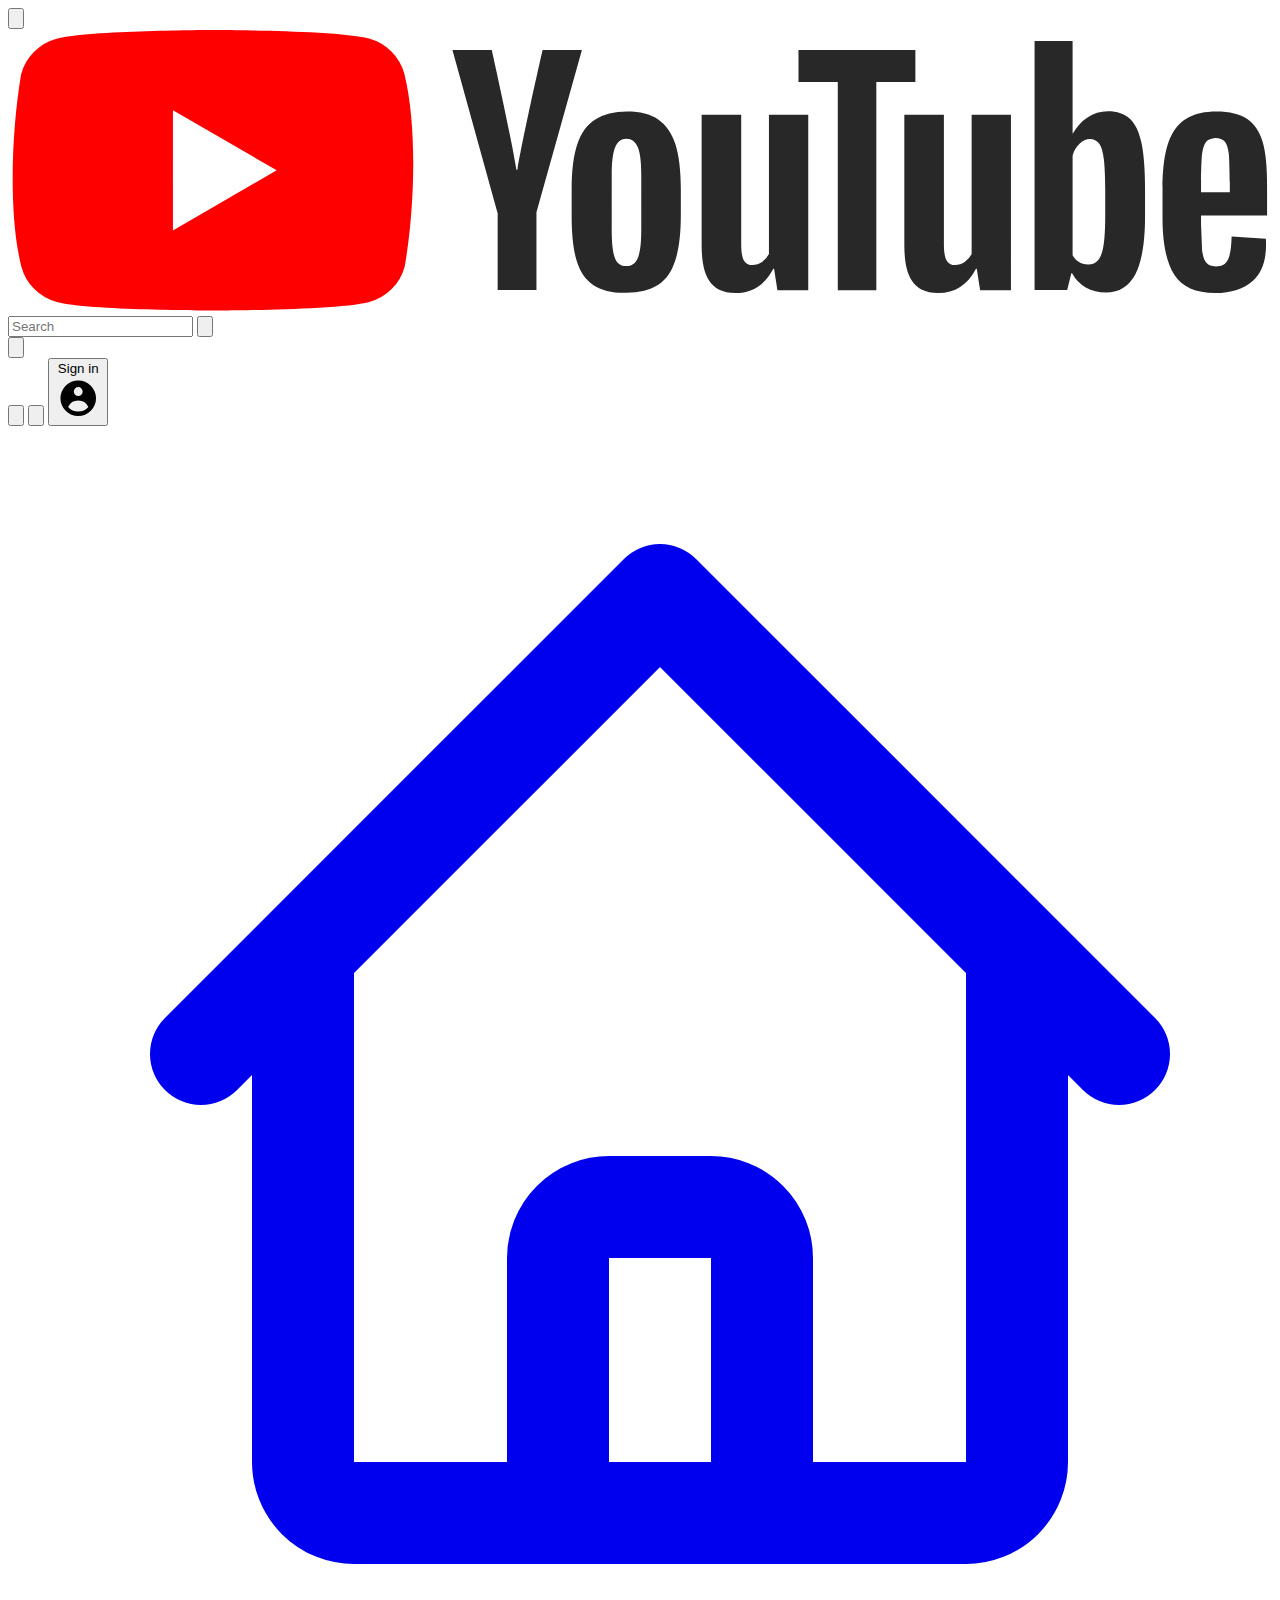
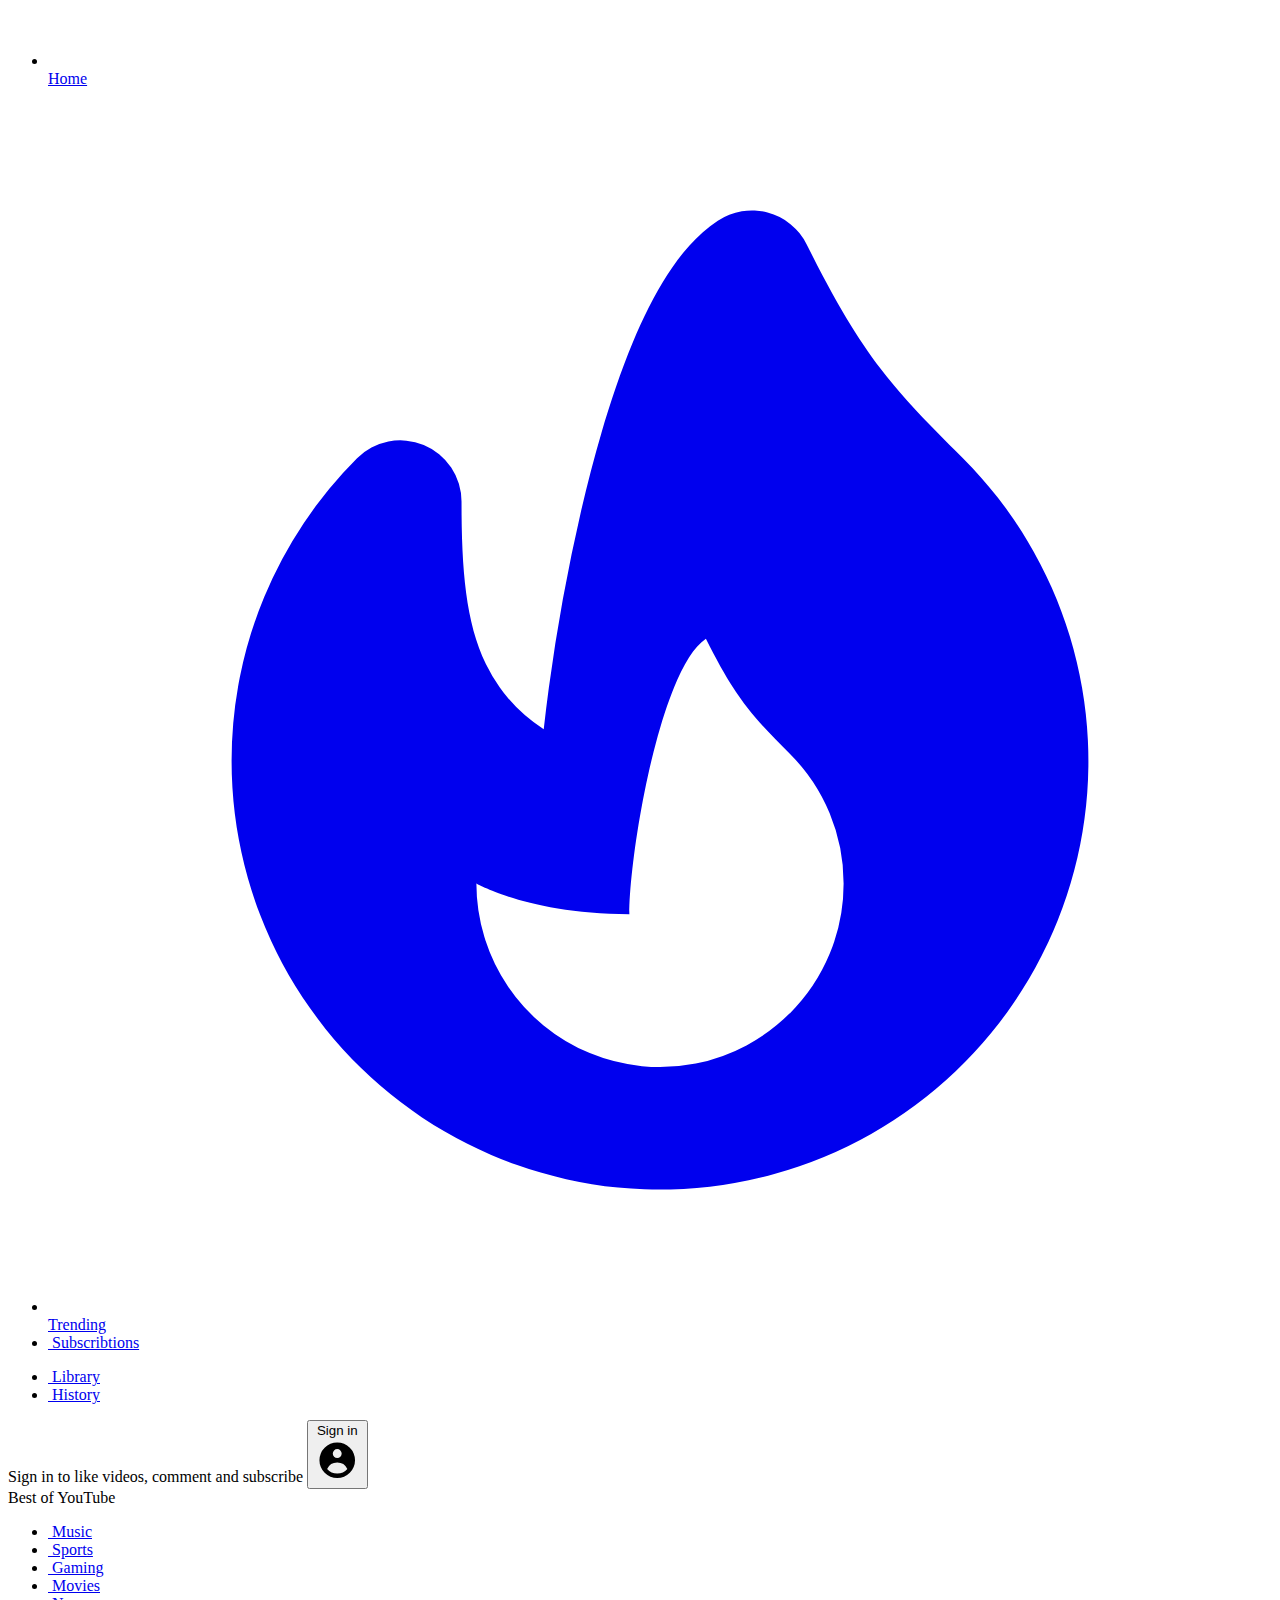
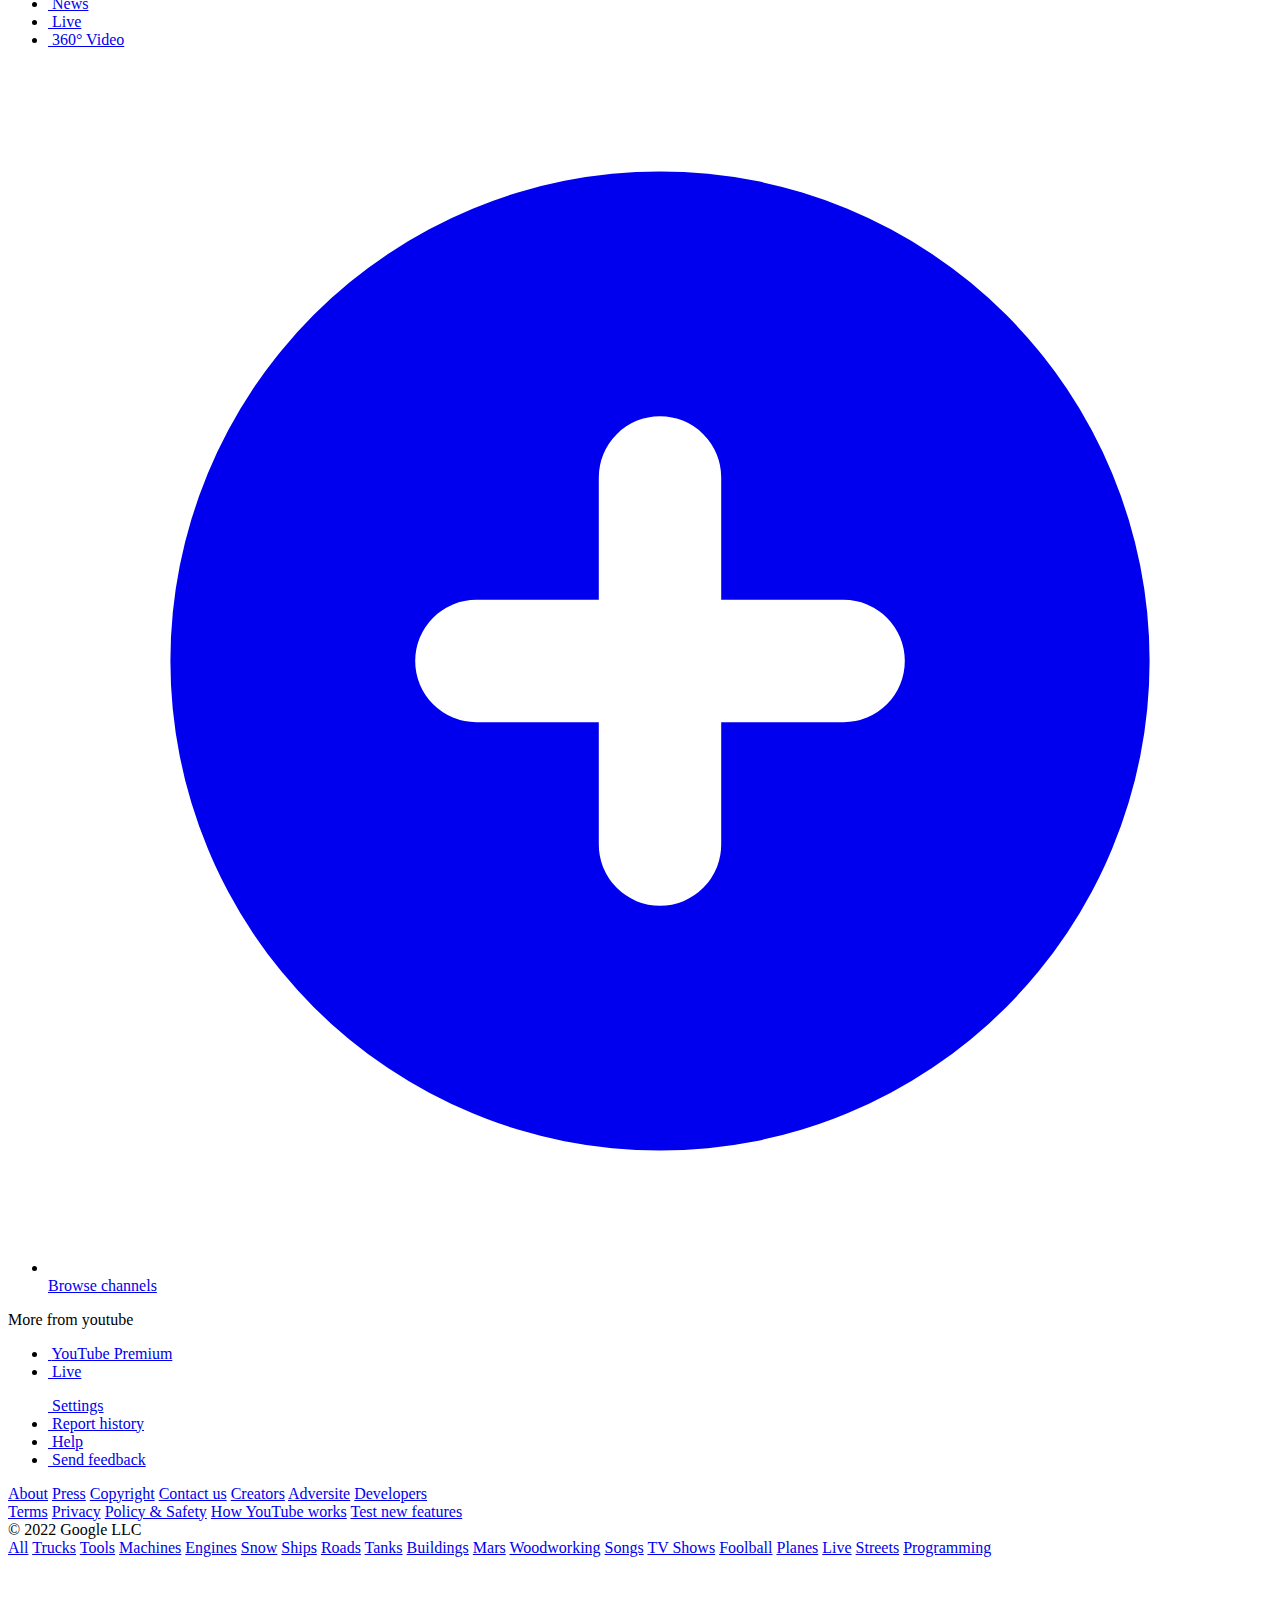
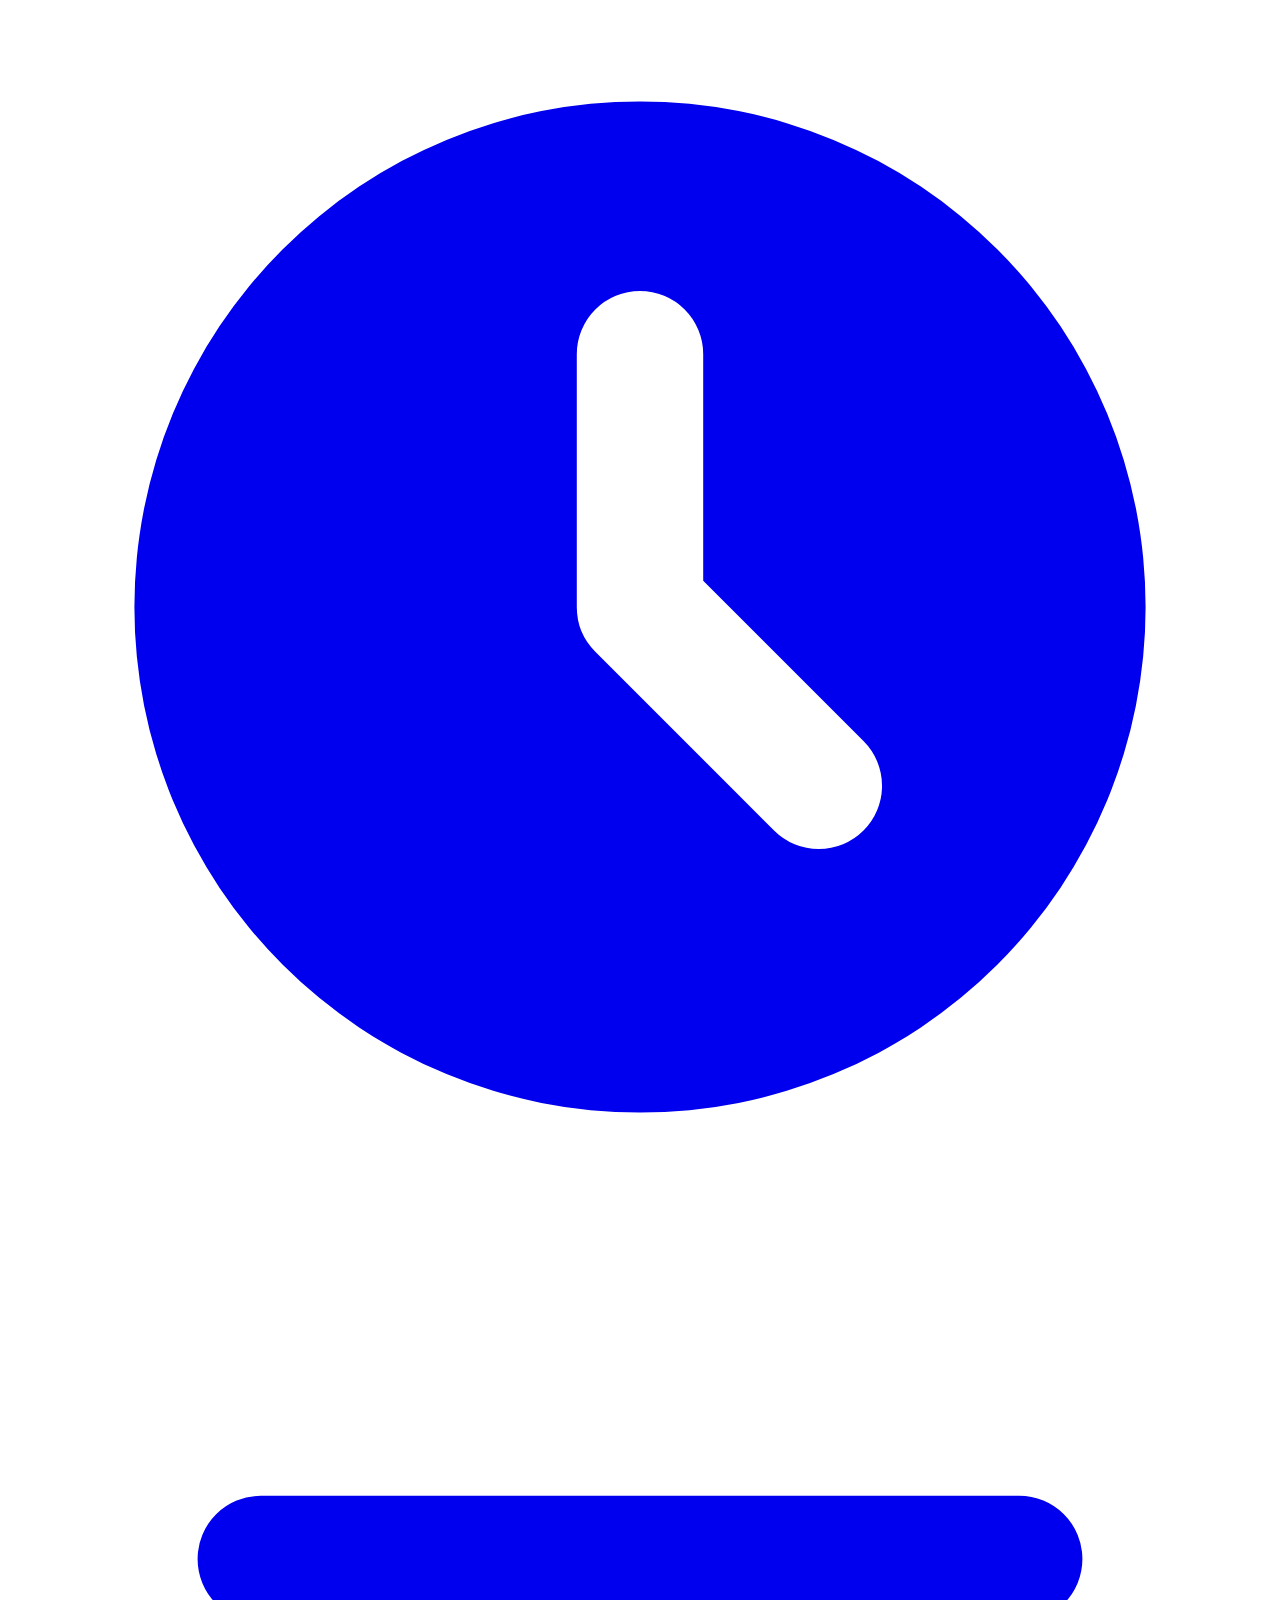
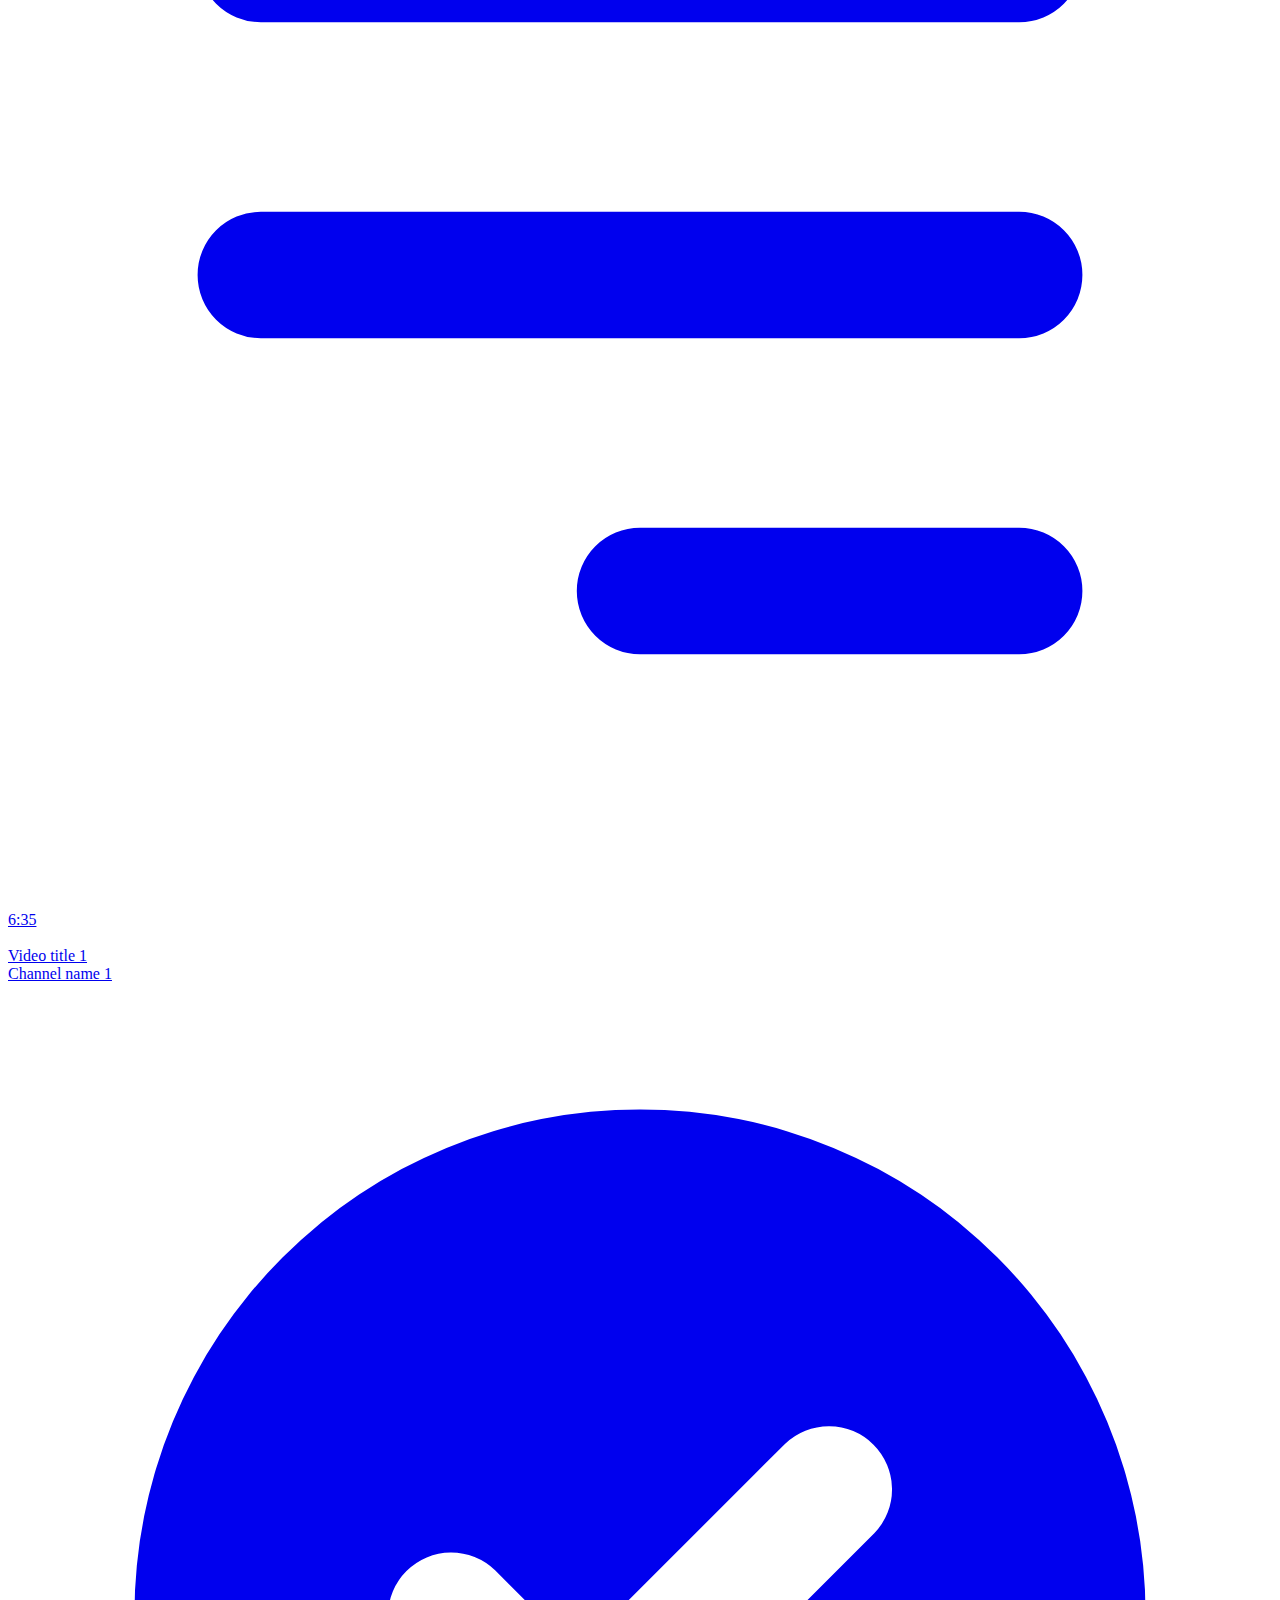
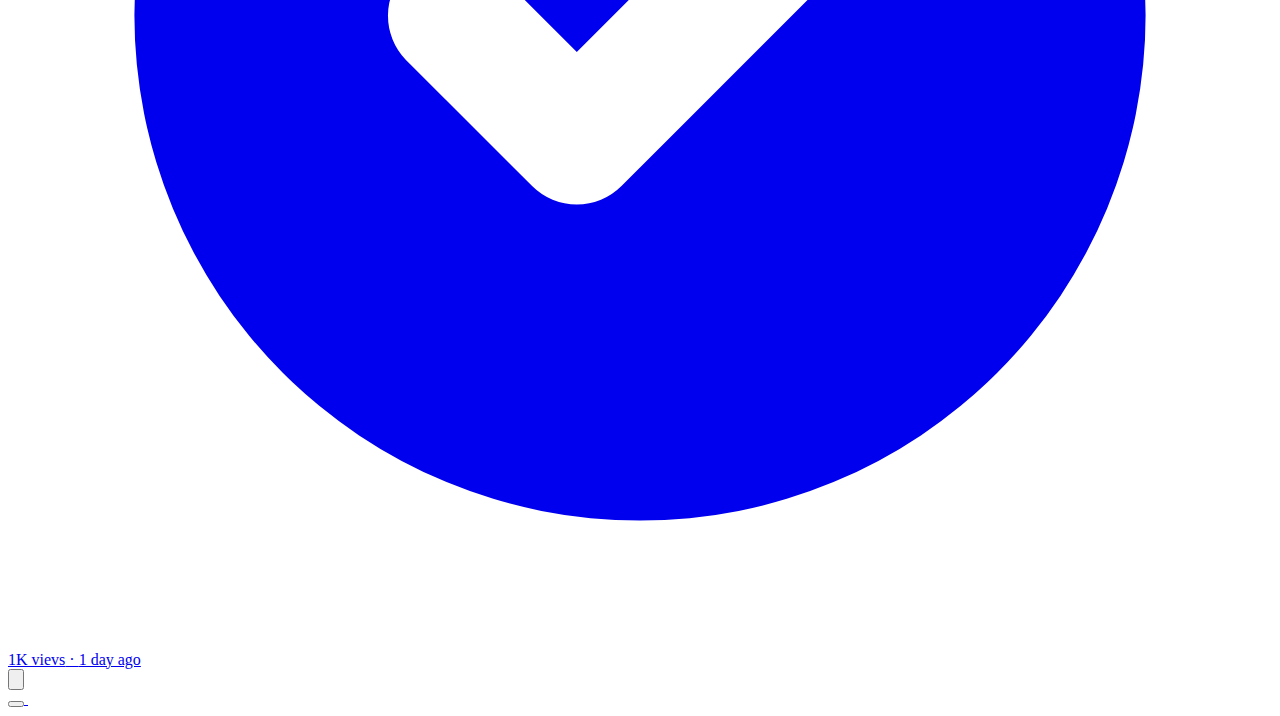
==== index.html @ 24e3a083 "Update index.html" ====
<!DOCTYPE html>
<html lang="en">

<head>
    <meta charset="UTF-8">
    <meta http-equiv="X-UA-Compatible" content="IE=edge">
    <meta name="viewport" content="width=device-width, initial-scale=1.0">
    <title>YouTube clone by AL</title>
    <link rel="shortcut icon" href="https://www.youtube.com/s/desktop/01f7cad5/img/favicon.ico" type="image/x-icon">
    <script src="https://cdn.tailwindcss.com"></script>  
</head>

<body class=" bg-gray-50 text-gray-600">
    <header class="flex fixed z-30 w-full bg-white">
        <!-- header left part -->
        <div class="flex items-center  w-1/4 pl-4">
            <button class="pl-2 pr-6">
                <svg xmlns="http://www.w3.org/2000/svg" class="h-6 w-6" fill="none" viewBox="0 0 24 24"
                    stroke="currentColor" stroke-width="2">
                    <path stroke-linecap="round" stroke-linejoin="round" d="M4 6h16M4 12h16M4 18h16" />
                </svg>
            </button>
            <a href="">

                <svg class="w-20" xmlns="http://www.w3.org/2000/svg" xmlns:xlink="http://www.w3.org/1999/xlink"
                    viewBox="0 0 492 110" xmlns:v="https://vecta.io/nano">
                    <path
                        d="M154.3 17.5a19.6 19.6 0 0 0-13.8-13.8C128.4.4 79.7.4 79.7.4S31 .5 18.9 3.8A19.6 19.6 0 0 0 5.1 17.6C1.44 39.1.02 71.86 5.2 92.5A19.6 19.6 0 0 0 19 106.3c12.1 3.3 60.8 3.3 60.8 3.3s48.7 0 60.8-3.3a19.6 19.6 0 0 0 13.8-13.8c3.86-21.53 5.05-54.27-.1-75z"
                        fill="red" />
                    <path fill="#fff" d="M64.2 78.4L104.6 55 64.2 31.6z" />
                    <g fill="#282828">
                        <path
                            d="M227.9 99.7c-3.1-2.1-5.3-5.3-6.6-9.7s-1.9-10.2-1.9-17.5v-9.9c0-7.3.7-13.3 2.2-17.7 1.5-4.5 3.8-7.7 7-9.7s7.3-3.1 12.4-3.1c5 0 9.1 1 12.1 3.1s5.3 5.3 6.7 9.7 2.1 10.3 2.1 17.6v9.9c0 7.3-.7 13.1-2.1 17.5s-3.6 7.6-6.7 9.7c-3.1 2-7.3 3.1-12.5 3.1-5.4.1-9.6-1-12.7-3zM245.2 89c.9-2.2 1.3-5.9 1.3-10.9V56.8c0-4.9-.4-8.5-1.3-10.7-.9-2.3-2.4-3.4-4.5-3.4s-3.5 1.1-4.4 3.4-1.3 5.8-1.3 10.7v21.3c0 5 .4 8.7 1.2 10.9s2.3 3.3 4.5 3.3c2.1 0 3.6-1.1 4.5-3.3zm219.2-16.3v3.5l.4 9.9c.3 2.2.8 3.8 1.6 4.8s2.1 1.5 3.8 1.5c2.3 0 3.9-.9 4.7-2.7.9-1.8 1.3-4.8 1.4-8.9l13.3.8c.1.6.1 1.4.1 2.4 0 6.3-1.7 11-5.2 14.1s-8.3 4.7-14.6 4.7c-7.6 0-12.9-2.4-15.9-7.1s-4.6-12.1-4.6-22V61.6c.34-17 3.33-29.45 20.9-29.5 5.3 0 9.3 1 12.1 2.9s4.8 4.9 6 9 1.7 9.7 1.7 16.9v11.7h-25.7zm2-28.8c-.8 1-1.3 2.5-1.6 4.7s-.4 10-.4 10v4.9h11.2v-4.9c0 4.9-.1-7.7-.4-10s-.8-3.9-1.6-4.8-2-1.4-3.6-1.4c-1.7.1-2.9.6-3.6 1.5zM190.5 71.4L173 8.2h15.3s7.15 31.7 9.6 46.6h.4c2.78-15.82 9.8-46.6 9.8-46.6h15.3l-17.7 63.1v30.3h-15.1V71.4z" />
                        <path id="A"
                            d="M311.5 33.4v68.3h-12l-1.3-8.4h-.3c-3.3 6.3-8.2 9.5-14.7 9.5-11.77-.03-13.08-10-13.2-18.4v-51h15.4v50.1c0 3 .3 5.2 1 6.5 1.42 2.78 5.1 2.07 7.1.7a8 8 0 0 0 2.7-3.1V33.4z"
                            fill="#282828" />
                        <path
                            d="M353.3 20.6H338v81.1h-15V20.6h-15.3V8.2h45.5v12.4zm87.9 23.7c-.9-4.3-2.4-7.4-4.5-9.4-2.1-1.9-4.9-2.9-8.6-2.9a14.1 14.1 0 0 0-7.9 2.4c-2.5 1.6-4.3 3.7-5.7 6.3h-.1v-36h-14.8v96.9h12.7l1.6-6.5h.3a14 14 0 0 0 5.3 5.5c2.4 1.3 5 2 7.9 2 5.2 0 9-2.4 11.5-7.2 2.4-4.8 3.7-12.3 3.7-22.4V62.2c0-7.6-.5-13.6-1.4-17.9zm-14.1 27.9c0 5-.2 8.9-.6 11.7s-1.1 4.8-2.1 6-2.3 1.8-3.9 1.8c-3.1-.1-4.86-1.5-6.1-3.6V49.3c.5-1.9 1.4-3.4 2.7-4.6 2.2-2.47 5.96-2.5 7.7 0 .9 1.2 1.4 3.3 1.8 6.2.3 2.9.5 7 .5 12.4z" />
                    </g>
                    <use xlink:href="#A" x="78.9" />
                </svg>
            </a>
        </div>
        <!-- header middle part -->
        <div class="flex items-center  w-1/2">
            <div class="p-2.5 flex w-full h-full">
                <input type="text" placeholder="Search"
                    class=" w-full px-3 shadow-inner rounded-bl-sm rounded-tl-sm border border-gray-300  focus:border-blue-700 focus: outline-none">
                <button
                    class="flex items-center px-6 py-1 text-gray-600 bg-gray-100 border border-l-0 border-gray-300 rounded-tr-sm rounded-br-sm hover:bg-gray-200">
                    <svg xmlns="http://www.w3.org/2000/svg" class="h-5 w-5" fill="none" viewBox="0 0 24 24"
                        stroke="currentColor" stroke-width="2">
                        <path stroke-linecap="round" stroke-linejoin="round"
                            d="M21 21l-6-6m2-5a7 7 0 11-14 0 7 7 0 0114 0z" />
                    </svg>
                </button>
            </div>
            <button class="ml-4">
                <svg xmlns="http://www.w3.org/2000/svg" class="h-5 w-5" viewBox="0 0 20 20" fill="currentColor">
                    <path fill-rule="evenodd"
                        d="M7 4a3 3 0 016 0v4a3 3 0 11-6 0V4zm4 10.93A7.001 7.001 0 0017 8a1 1 0 10-2 0A5 5 0 015 8a1 1 0 00-2 0 7.001 7.001 0 006 6.93V17H6a1 1 0 100 2h8a1 1 0 100-2h-3v-2.07z"
                        clip-rule="evenodd" />
                </svg>
            </button>
        </div>
        <!-- header right part -->
        <div class="flex items-center justify-end  w-1/4 space-x-5 py-2 px-4">
            <button>
                <svg xmlns="http://www.w3.org/2000/svg" class="h-5 w-5" viewBox="0 0 20 20" fill="currentColor">
                    <path
                        d="M5 3a2 2 0 00-2 2v2a2 2 0 002 2h2a2 2 0 002-2V5a2 2 0 00-2-2H5zM5 11a2 2 0 00-2 2v2a2 2 0 002 2h2a2 2 0 002-2v-2a2 2 0 00-2-2H5zM11 5a2 2 0 012-2h2a2 2 0 012 2v2a2 2 0 01-2 2h-2a2 2 0 01-2-2V5zM11 13a2 2 0 012-2h2a2 2 0 012 2v2a2 2 0 01-2 2h-2a2 2 0 01-2-2v-2z" />
                </svg>
            </button>
            <button>
                <svg xmlns="http://www.w3.org/2000/svg" class="h-5 w-5" viewBox="0 0 20 20" fill="currentColor">
                    <path
                        d="M10 6a2 2 0 110-4 2 2 0 010 4zM10 12a2 2 0 110-4 2 2 0 010 4zM10 18a2 2 0 110-4 2 2 0 010 4z" />
                </svg>
            </button>
            <button
                class="flex items-center px-2 py-1 text-sm text-blue-700 uppercase border border-blue-700 rounded-sm">
                Sign in
                <svg xmlns="http://www.w3.org/2000/svg" class="mr-2 h-7 w-7 " viewBox="0 0 20 20" fill="currentColor">
                    <path fill-rule="evenodd"
                        d="M18 10a8 8 0 11-16 0 8 8 0 0116 0zm-6-3a2 2 0 11-4 0 2 2 0 014 0zm-2 4a5 5 0 00-4.546 2.916A5.986 5.986 0 0010 16a5.986 5.986 0 004.546-2.084A5 5 0 0010 11z"
                        clip-rule="evenodd" />
                </svg>

            </button>
        </div>
    </header>
    <!-- side bar start -->
    <aside class="w-64 max-h-screen  overflow-auto  top-0 pt-12 bg-white z-20">
        <section class="py-2 border-b">
            <ul>
                <li>
                    <a href="#" class="flex items-center px-6 py-2 text-sm  font-medium text-gray-800 bg-gray-200 hover:bg-gray-300">
                        <svg xmlns="http://www.w3.org/2000/svg" class="h-6 w-6 mr-6 text-red-600" fill="none"
                            viewBox="0 0 24 24" stroke="currentColor" stroke-width="2">
                            <path stroke-linecap="round" stroke-linejoin="round"
                                d="M3 12l2-2m0 0l7-7 7 7M5 10v10a1 1 0 001 1h3m10-11l2 2m-2-2v10a1 1 0 01-1 1h-3m-6 0a1 1 0 001-1v-4a1 1 0 011-1h2a1 1 0 011 1v4a1 1 0 001 1m-6 0h6" />
                        </svg>
                        <span>Home</span>
                    </a>
                </li>
                <li>
                    <a href="#" class="flex items-center px-6 py-2 text-sm hover:bg-gray-100 ">
                        <svg xmlns="http://www.w3.org/2000/svg" class="h-5 w-5 mr-6" viewBox="0 0 20 20"
                            fill="currentColor">
                            <path fill-rule="evenodd"
                                d="M12.395 2.553a1 1 0 00-1.45-.385c-.345.23-.614.558-.822.88-.214.33-.403.713-.57 1.116-.334.804-.614 1.768-.84 2.734a31.365 31.365 0 00-.613 3.58 2.64 2.64 0 01-.945-1.067c-.328-.68-.398-1.534-.398-2.654A1 1 0 005.05 6.05 6.981 6.981 0 003 11a7 7 0 1011.95-4.95c-.592-.591-.98-.985-1.348-1.467-.363-.476-.724-1.063-1.207-2.03zM12.12 15.12A3 3 0 017 13s.879.5 2.5.5c0-1 .5-4 1.25-4.5.5 1 .786 1.293 1.371 1.879A2.99 2.99 0 0113 13a2.99 2.99 0 01-.879 2.121z"
                                clip-rule="evenodd" />
                        </svg>
                        <span>Trending</span>
                    </a>
                </li>
                <li>
                    <a href="#" class="flex items-center px-6 py-2 text-sm hover:bg-gray-100 ">
                        <img src="img/subscriptions.svg" alt="" class="h5 w-5 mr-6">
                        <span>Subscribtions</span>
                    </a>
                </li>
            </ul>
        </section>
        <section class="py-2 border-b">
            <ul>
                <li>
                    <a href="#" class="flex items-center px-6 py-2 text-sm hover:bg-gray-100 ">
                        <img src="img/video-library.svg" alt="" class="h-5 w-5 mr-6">
                        <span>Library</span>
                    </a>
                </li>
                <li>
                    <a href="#" class="flex items-center px-6 py-2 text-sm hover:bg-gray-100 ">
                        <img src="img/history.svg" alt="" class="h-5 w-5 mr-6">
                        <span>History</span>
                    </a>
                </li>
            </ul>
        </section>
        <section class=" px-8 py-4 font-medium leading-5 border-b">
            <span class="text-sm ">
                Sign in to like videos, comment and subscribe
            </span>
            <button
                class="flex items-center px-2 py-0.5 mt-5 text-sm text-blue-700 uppercase border border-blue-700 rounded-sm">
                Sign in
                <svg xmlns="http://www.w3.org/2000/svg" class="mr-2 h-7 w-7 " viewBox="0 0 20 20" fill="currentColor">
                    <path fill-rule="evenodd"
                        d="M18 10a8 8 0 11-16 0 8 8 0 0116 0zm-6-3a2 2 0 11-4 0 2 2 0 014 0zm-2 4a5 5 0 00-4.546 2.916A5.986 5.986 0 0010 16a5.986 5.986 0 004.546-2.084A5 5 0 0010 11z"
                        clip-rule="evenodd" />
                </svg>

            </button>
        </section>
        <!-- after sign part-->
        <section class="py-2 border-b ">
            <div class=" uppercase text-sm font-semibold  px-6 py-2 ">
                Best of YouTube
            </div>
            <ul>
                <li>
                    <a href="#" class="flex items-center px-6 py-2 text-sm hover:bg-gray-100 ">
                        <img src="img/music.svg" alt="" class="h-5 w-5  mr-6 ">
                        <span>Music</span>
                    </a>
                </li>
                <li>
                    <a href="#" class="flex items-center px-6 py-2 text-sm hover:bg-gray-100 ">
                        <img src="img/cup.svg" alt="" class="h-5 w-5  mr-6">
                        <span>Sports</span>
                    </a>
                </li>
                <li>
                    <a href="#" class="flex items-center px-6 py-2 text-sm hover:bg-gray-100 ">
                        <img src="img/youtube-gaming.svg" alt="" class="h-5 w-5 mr-6">
                        <span>Gaming</span>
                    </a>
                </li>
                <li>
                    <a href="#" class="flex items-center px-6 py-2 text-sm hover:bg-gray-100 ">
                        <img src="img/cinema.svg" alt="" class="h-5 w-5 mr-6 ">
                        <span>Movies</span>
                    </a>
                </li>
                <li>
                    <a href="#" class="flex items-center px-6 py-2 text-sm hover:bg-gray-100 ">
                        <img src="img/news.svg" alt="" class="h-5 w-5 mr-6">
                        <span>News</span>
                    </a>
                </li>
                <li>
                    <a href="#" class="flex items-center px-6 py-2 text-sm hover:bg-gray-100 ">
                        <img src="img/live-streaming.svg" alt="" class="h-5 w-5 mr-6">
                        <span>Live</span>
                    </a>
                </li>
                <li>
                    <a href="#" class="flex items-center px-6 py-2 text-sm hover:bg-gray-100 ">
                        <img src="img/360-camera.svg" alt="" class="h-5 w-5 mr-6">
                        <span>360&deg; Video</span>
                    </a>
                </li>
                <div class=" border-t pt-2">
                    <li>
                        <a href="#" class="flex items-center px-6 py-2 text-sm hover:bg-gray-100 ">
                            <svg xmlns="http://www.w3.org/2000/svg" class="h-5 w-5 mr-6" viewBox="0 0 20 20"
                                fill="currentColor">
                                <path fill-rule="evenodd"
                                    d="M10 18a8 8 0 100-16 8 8 0 000 16zm1-11a1 1 0 10-2 0v2H7a1 1 0 100 2h2v2a1 1 0 102 0v-2h2a1 1 0 100-2h-2V7z"
                                    clip-rule="evenodd" />
                            </svg>
                            <span>Browse channels</span>
                        </a>
                    </li>
                </div>
            </ul>

        </section>
        <!--Down aside part-->
        <section class="py-2 border-b  ">
            <div class=" uppercase text-sm font-semibold  px-6 py-2 ">
                More from youtube
            </div>
            <div class=" border-b ">
                <ul>
                    <li>
                        <a href="#" class="flex items-center px-6 py-2 text-sm hover:bg-gray-100 ">
                            <img src="img/music.svg" alt="" class="h-5 w-5  mr-6 ">
                            <span>YouTube Premium</span>
                        </a>
                    </li>
                    <li>
                        <a href="#" class="flex items-center px-6 py-2 text-sm hover:bg-gray-100 ">
                            <img src="img/live-streaming.svg" alt="" class="h-5 w-5  mr-6">
                            <span>Live</span>
                        </a>
                    </li>
                </ul>
            </div>
            <ul class="py-2">
                <a href="#" class="flex items-center px-6 py-2 text-sm hover:bg-gray-100 ">
                    <img src="img/settings.svg" alt="" class="h-5 w-5 mr-6">
                    <span>Settings</span>
                </a>

                <li>
                    <a href="#" class="flex items-center px-6 py-2 text-sm hover:bg-gray-100 ">
                        <img src="img/history.svg" alt="" class="h-5 w-5 mr-6 ">
                        <span>Report history</span>
                    </a>
                </li>
                <li>
                    <a href="#" class="flex items-center px-6 py-2 text-sm hover:bg-gray-100 ">
                        <img src="img/help.svg" alt="" class="h-5 w-5 mr-6">
                        <span>Help</span>
                    </a>
                </li>
                <li>
                    <a href="#" class="flex items-center px-6 py-2 text-sm hover:bg-gray-100 ">
                        <img src="img/feedback.svg" alt="" class="h-5 w-5 mr-6">
                        <span>Send feedback</span>
                    </a>
    </section> 
    <!--down aside part2-->
    <section class="px-6 py4 mb-2 text-xs font-semibold space-y-4">
        <div>
            <a href="#" class="mr-2">About</a> 
            <a href="#" class="mr-2">Press</a> 
            <a href="#" class="mr-2">Copyright</a> 
            <a href="#" class="mr-2">Contact us</a> 
            <a href="#" class="mr-2">Creators</a> 
            <a href="#" class="mr-2">Adversite</a> 
            <a href="#" class="mr-2">Developers</a>     
        </div>
        <div>
            <a href="#" class="mr-2">Terms</a>     
            <a href="#" class="mr-2">Privacy</a>     
            <a href="#" class="mr-2">Policy & Safety</a>     
            <a href="#" class="mr-2">How YouTube works</a>     
            <a href="#" class="mr-2">Test new features</a>     
        </div>
        <div class="font-normal text-gray-500">
            &copy; 2022 Google LLC
        </div>
    </section>           
    </aside>
    <!--categories-->
    <section class="pt-14 pl-64  fixed bg-white w-full z-10">
        <div class=" px-4 py-3 border-t border-b flex space-x-3 overflow-hidden text-sm whitespace-nowrap">
            <a href="#" class="px-3 py-1 transition bg-gray-600 border border-gray-700 rounded-full hover:bg-gray-500 text-white">All</a>
            <a href="#" class="px-3 py-1 transition bg-gray-100 border border-gray-300 rounded-full hover:bg-gray-200">Trucks</a>
            <a href="#" class="px-3 py-1 transition bg-gray-100 border border-gray-300 rounded-full hover:bg-gray-200">Tools</a>
            <a href="#" class="px-3 py-1 transition bg-gray-100 border border-gray-300 rounded-full hover:bg-gray-200">Machines</a>
            <a href="#" class="px-3 py-1 transition bg-gray-100 border border-gray-300 rounded-full hover:bg-gray-200">Engines</a>
            <a href="#" class="px-3 py-1 transition bg-gray-100 border border-gray-300 rounded-full hover:bg-gray-200">Snow</a>
            <a href="#" class="px-3 py-1 transition bg-gray-100 border border-gray-300 rounded-full hover:bg-gray-200">Ships</a>
            <a href="#" class="px-3 py-1 transition bg-gray-100 border border-gray-300 rounded-full hover:bg-gray-200">Roads</a>
            <a href="#" class="px-3 py-1 transition bg-gray-100 border border-gray-300 rounded-full hover:bg-gray-200">Tanks</a>
            <a href="#" class="px-3 py-1 transition bg-gray-100 border border-gray-300 rounded-full hover:bg-gray-200">Buildings</a>
            <a href="#" class="px-3 py-1 transition bg-gray-100 border border-gray-300 rounded-full hover:bg-gray-200">Mars</a>
            <a href="#" class="px-3 py-1 transition bg-gray-100 border border-gray-300 rounded-full hover:bg-gray-200">Woodworking</a>
            <a href="#" class="px-3 py-1 transition bg-gray-100 border border-gray-300 rounded-full hover:bg-gray-200">Songs</a>
            <a href="#" class="px-3 py-1 transition bg-gray-100 border border-gray-300 rounded-full hover:bg-gray-200">TV Shows</a>
            <a href="#" class="px-3 py-1 transition bg-gray-100 border border-gray-300 rounded-full hover:bg-gray-200">Foolball</a>
            <a href="#" class="px-3 py-1 transition bg-gray-100 border border-gray-300 rounded-full hover:bg-gray-200">Planes</a>
            <a href="#" class="px-3 py-1 transition bg-gray-100 border border-gray-300 rounded-full hover:bg-gray-200">Live</a>
            <a href="#" class="px-3 py-1 transition bg-gray-100 border border-gray-300 rounded-full hover:bg-gray-200">Streets</a>            
            <a href="#" class="px-3 py-1 transition bg-gray-100 border border-gray-300 rounded-full hover:bg-gray-200">Programming</a>
        </div>
    </section>
    <!--VIDEO block-->
    <main class="grid grid-cols-4 gap-4 ml-64 pt-32 px-5 pb-5">
       <a href="#">
        <div class="relative ">
            <img src="https://picsum.photos/seed/picsum/720/404" alt="">

            <span class="absolute top-0 right-0 bg-black text-white rounded-sm m-1 p-1">
                <svg xmlns="http://www.w3.org/2000/svg" class="h-5 w-5" viewBox="0 0 20 20" fill="currentColor">
                    <path fill-rule="evenodd" d="M10 18a8 8 0 100-16 8 8 0 000 16zm1-12a1 1 0 10-2 0v4a1 1 0 00.293.707l2.828 2.829a1 1 0 101.415-1.415L11 9.586V6z" clip-rule="evenodd" />
                  </svg>
            </span>
            
            <span  class="absolute top-8 right-0 bg-black text-white rounded-sm m-1 p-1">
                <svg xmlns="http://www.w3.org/2000/svg" class="h-5 w-5" viewBox="0 0 20 20" fill="currentColor">
                    <path fill-rule="evenodd" d="M3 5a1 1 0 011-1h12a1 1 0 110 2H4a1 1 0 01-1-1zM3 10a1 1 0 011-1h12a1 1 0 110 2H4a1 1 0 01-1-1zM9 15a1 1 0 011-1h6a1 1 0 110 2h-6a1 1 0 01-1-1z" clip-rule="evenodd" />
                  </svg>
            
                </span>
            <span  class="absolute bottom-0 right-0 bg-black text-white rounded-sm m-1 p-1 text-xs font-semibold">6:35</span>
        </div>
        <div class="flex items-start mt-3">
            <img src="https://picsum.photos/seed/avatar1/68" class="mr-3 rounded-full w-9 h-9" alt="">
            <div >
            <span class="mb-1 font-semibold text-gray-800">Video title 1</span>
            <div class="flex items-center">
                <span>Channel name 1</span>
                <svg xmlns="http://www.w3.org/2000/svg" class="h-5 w-5" viewBox="0 0 20 20" fill="currentColor">
                    <path fill-rule="evenodd" d="M10 18a8 8 0 100-16 8 8 0 000 16zm3.707-9.293a1 1 0 00-1.414-1.414L9 10.586 7.707 9.293a1 1 0 00-1.414 1.414l2 2a1 1 0 001.414 0l4-4z" clip-rule="evenodd" />
                  </svg>
            </div>
            <div>
                <span>1K vievs</span>
                &middot;
                <span>1 day ago</span>

            </div>
           
        </div>
        <button class="-mt-1 ml-auto py-1 ">
            <svg xmlns="http://www.w3.org/2000/svg" class="h-5 w-5" viewBox="0 0 20 20" fill="currentColor">
                <path d="M10 6a2 2 0 110-4 2 2 0 010 4zM10 12a2 2 0 110-4 2 2 0 010 4zM10 18a2 2 0 110-4 2 2 0 010 4z" />
              </svg> 
        </button>
        </div>
        
        <button></button>
       </a>
        <img src="https://picsum.photos/seed/picsum/720/404" alt="">
        <img src="https://picsum.photos/seed/picsum/720/404" alt="">
        <img src="https://picsum.photos/seed/picsum/720/404" alt="">
        <img src="https://picsum.photos/seed/picsum/720/404" alt="">
        <img src="https://picsum.photos/seed/picsum/720/404" alt="">
        <img src="https://picsum.photos/seed/picsum/720/404" alt="">
        <img src="https://picsum.photos/seed/picsum/720/404" alt="">
        <img src="https://picsum.photos/seed/picsum/720/404" alt="">
        <img src="https://picsum.photos/seed/picsum/720/404" alt="">
        <img src="https://picsum.photos/seed/picsum/720/404" alt="">
        <img src="https://picsum.photos/seed/picsum/720/404" alt="">
        <img src="https://picsum.photos/seed/picsum/720/404" alt="">
        <img src="https://picsum.photos/seed/picsum/720/404" alt="">
        <img src="https://picsum.photos/seed/picsum/720/404" alt="">
        <img src="https://picsum.photos/seed/picsum/720/404" alt="">
        <img src="https://picsum.photos/seed/picsum/720/404" alt="">
        <img src="https://picsum.photos/seed/picsum/720/404" alt="">
        <img src="https://picsum.photos/seed/picsum/720/404" alt="">
        <img src="https://picsum.photos/seed/picsum/720/404" alt="">
        <img src="https://picsum.photos/seed/picsum/720/404" alt="">
        <img src="https://picsum.photos/seed/picsum/720/404" alt="">
        <img src="https://picsum.photos/seed/picsum/720/404" alt="">
        <img src="https://picsum.photos/seed/picsum/720/404" alt="">
    </main>

</body>

</html>
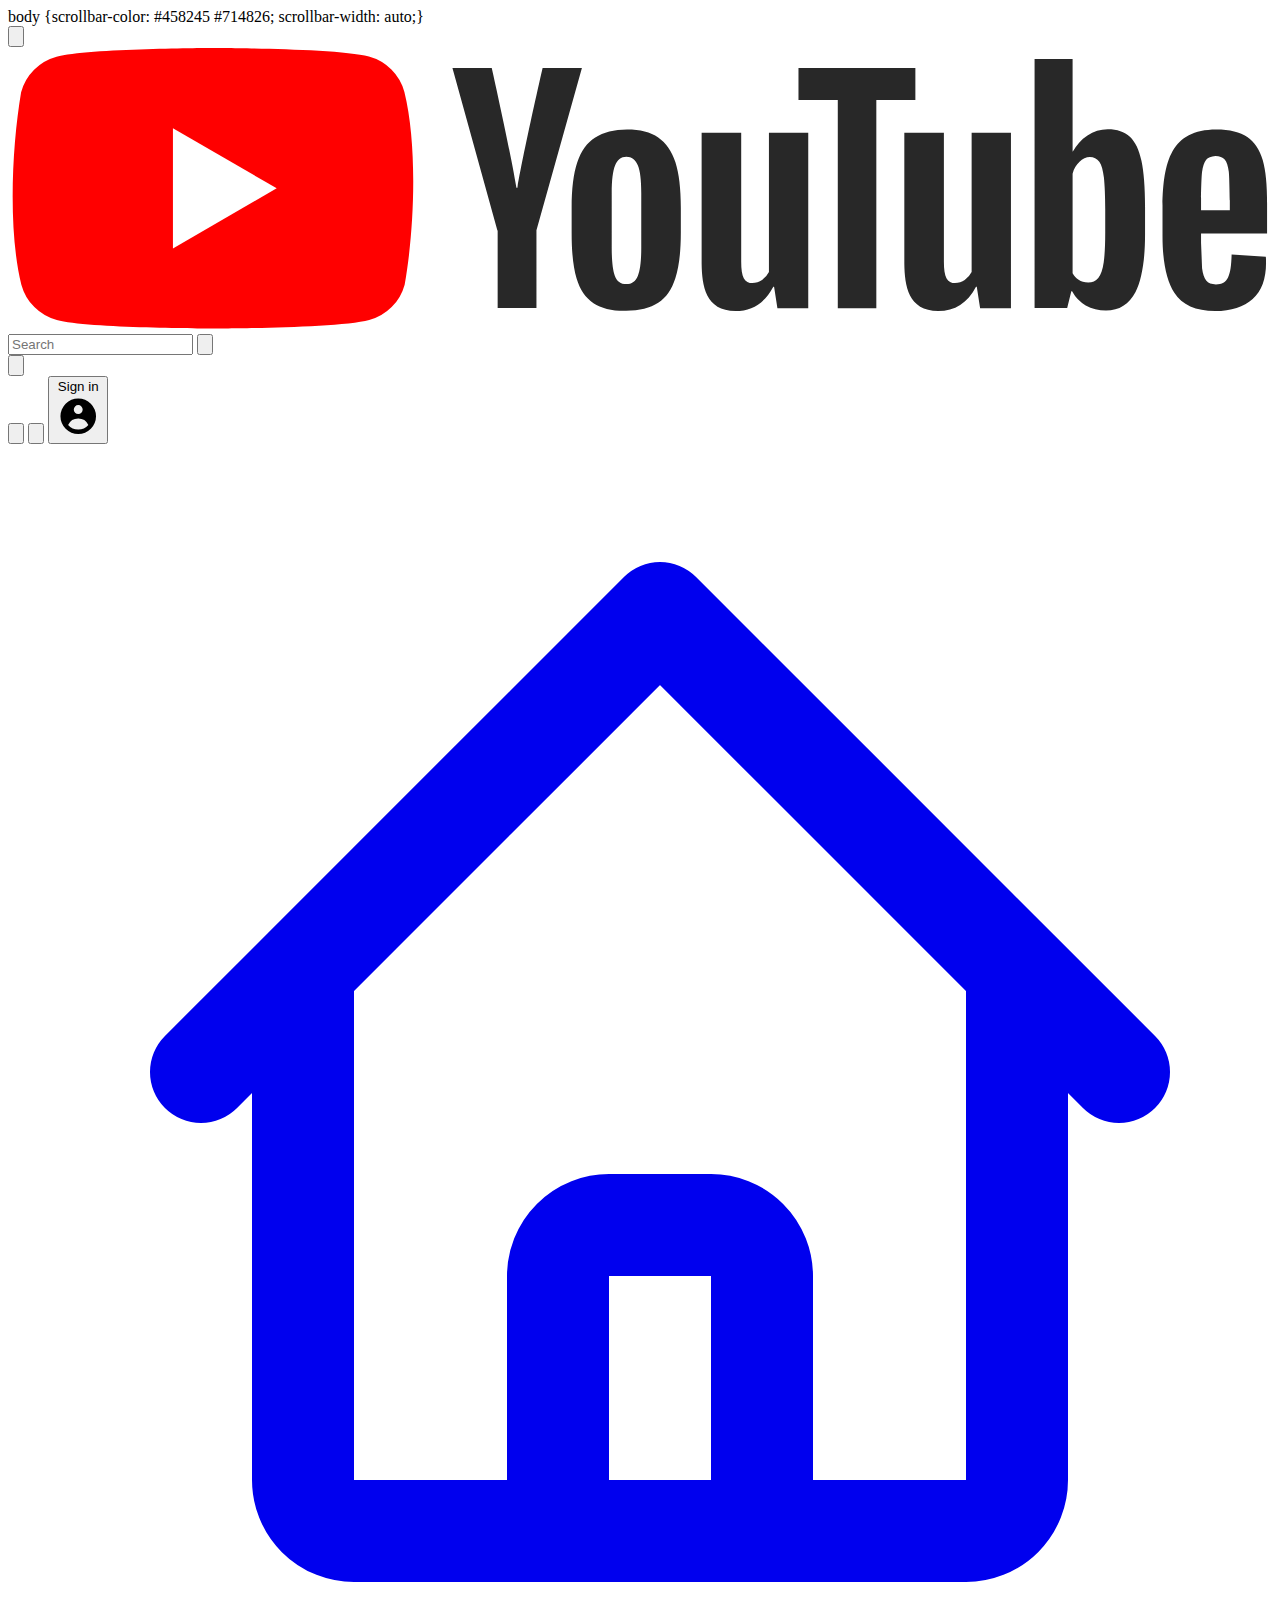
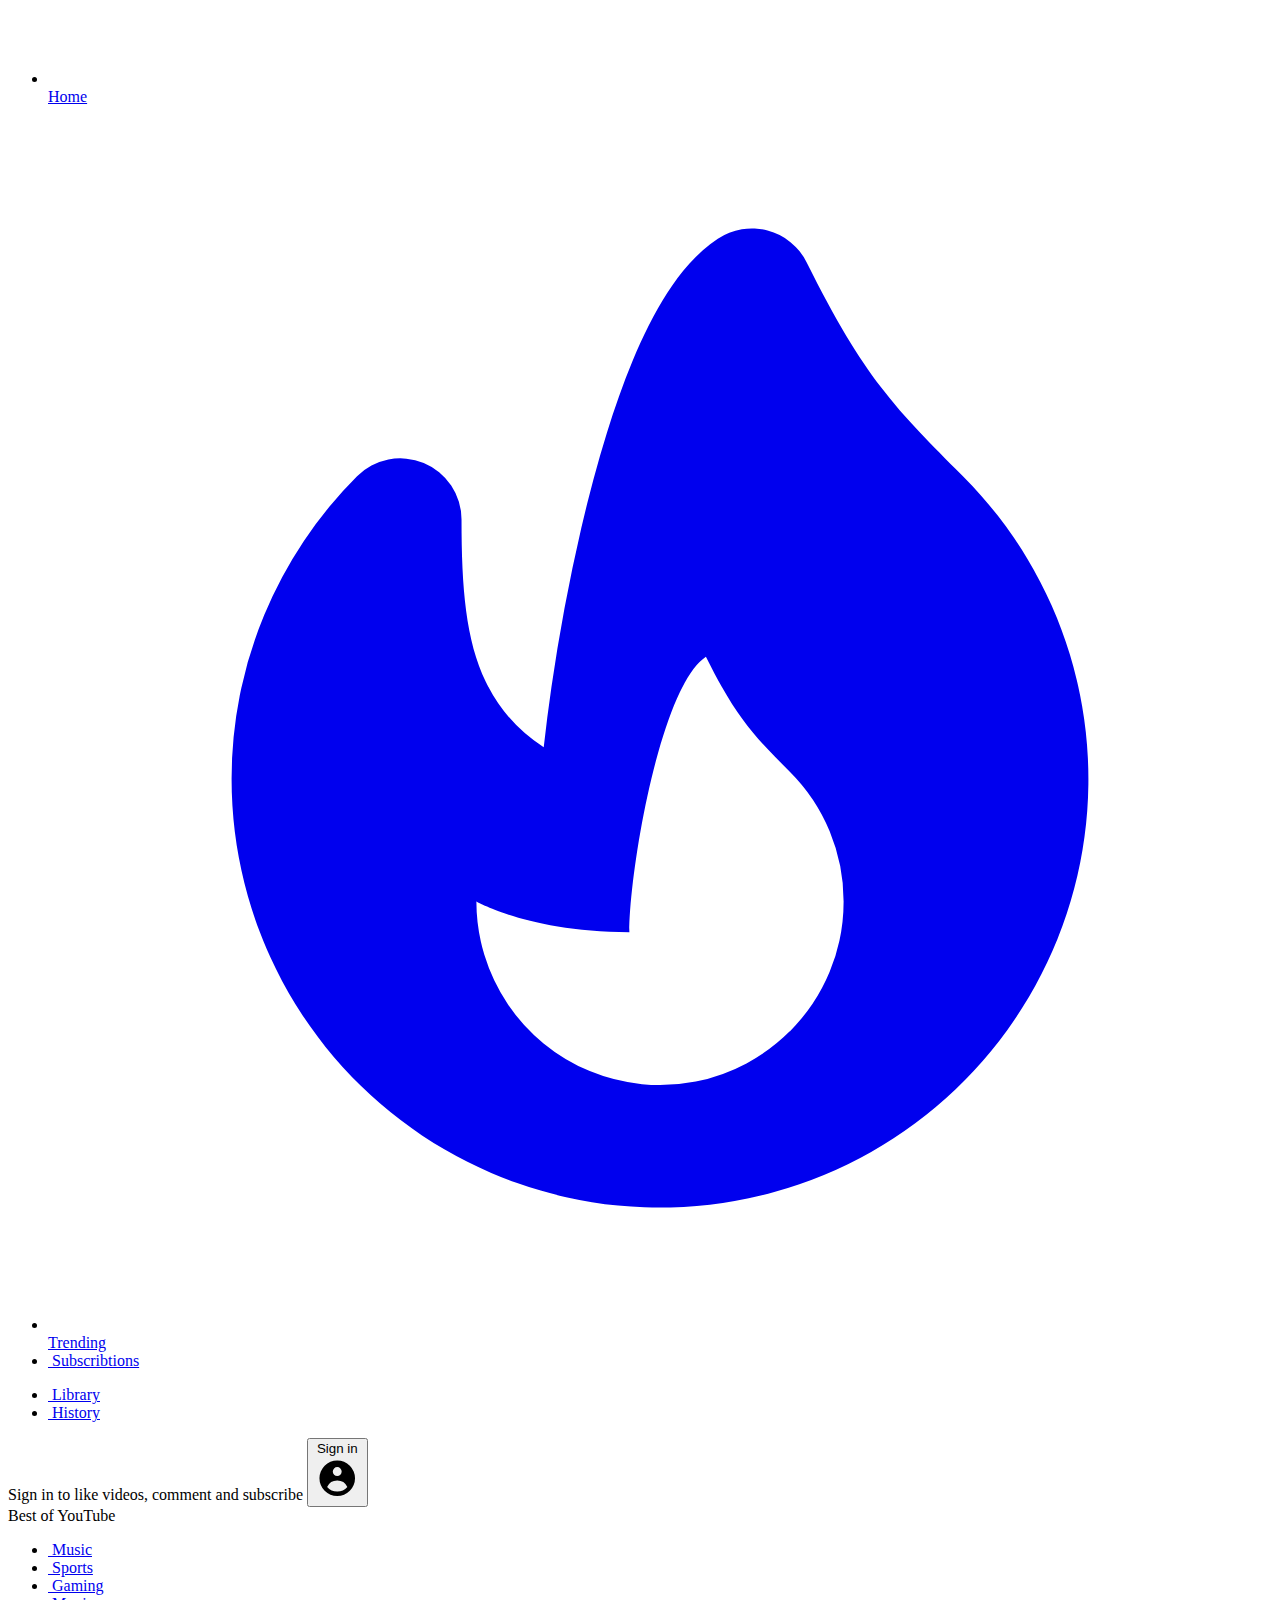
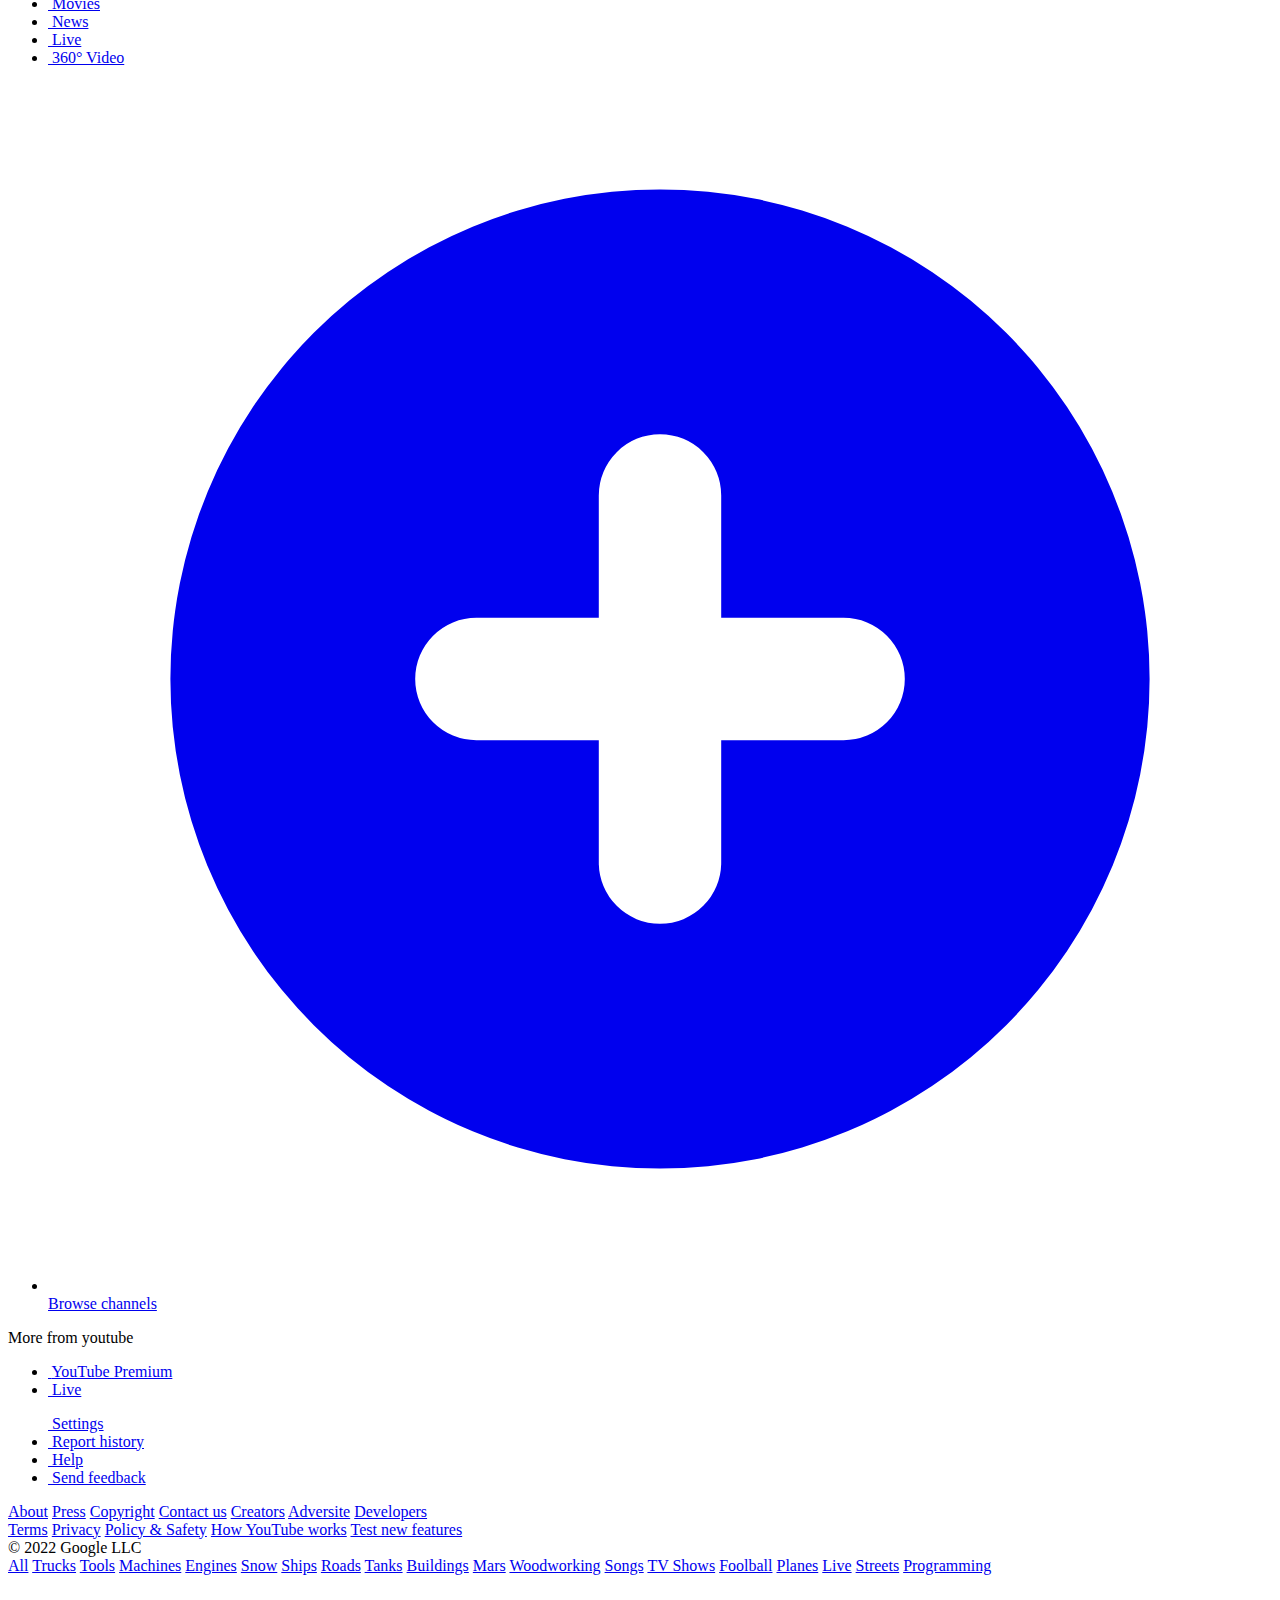
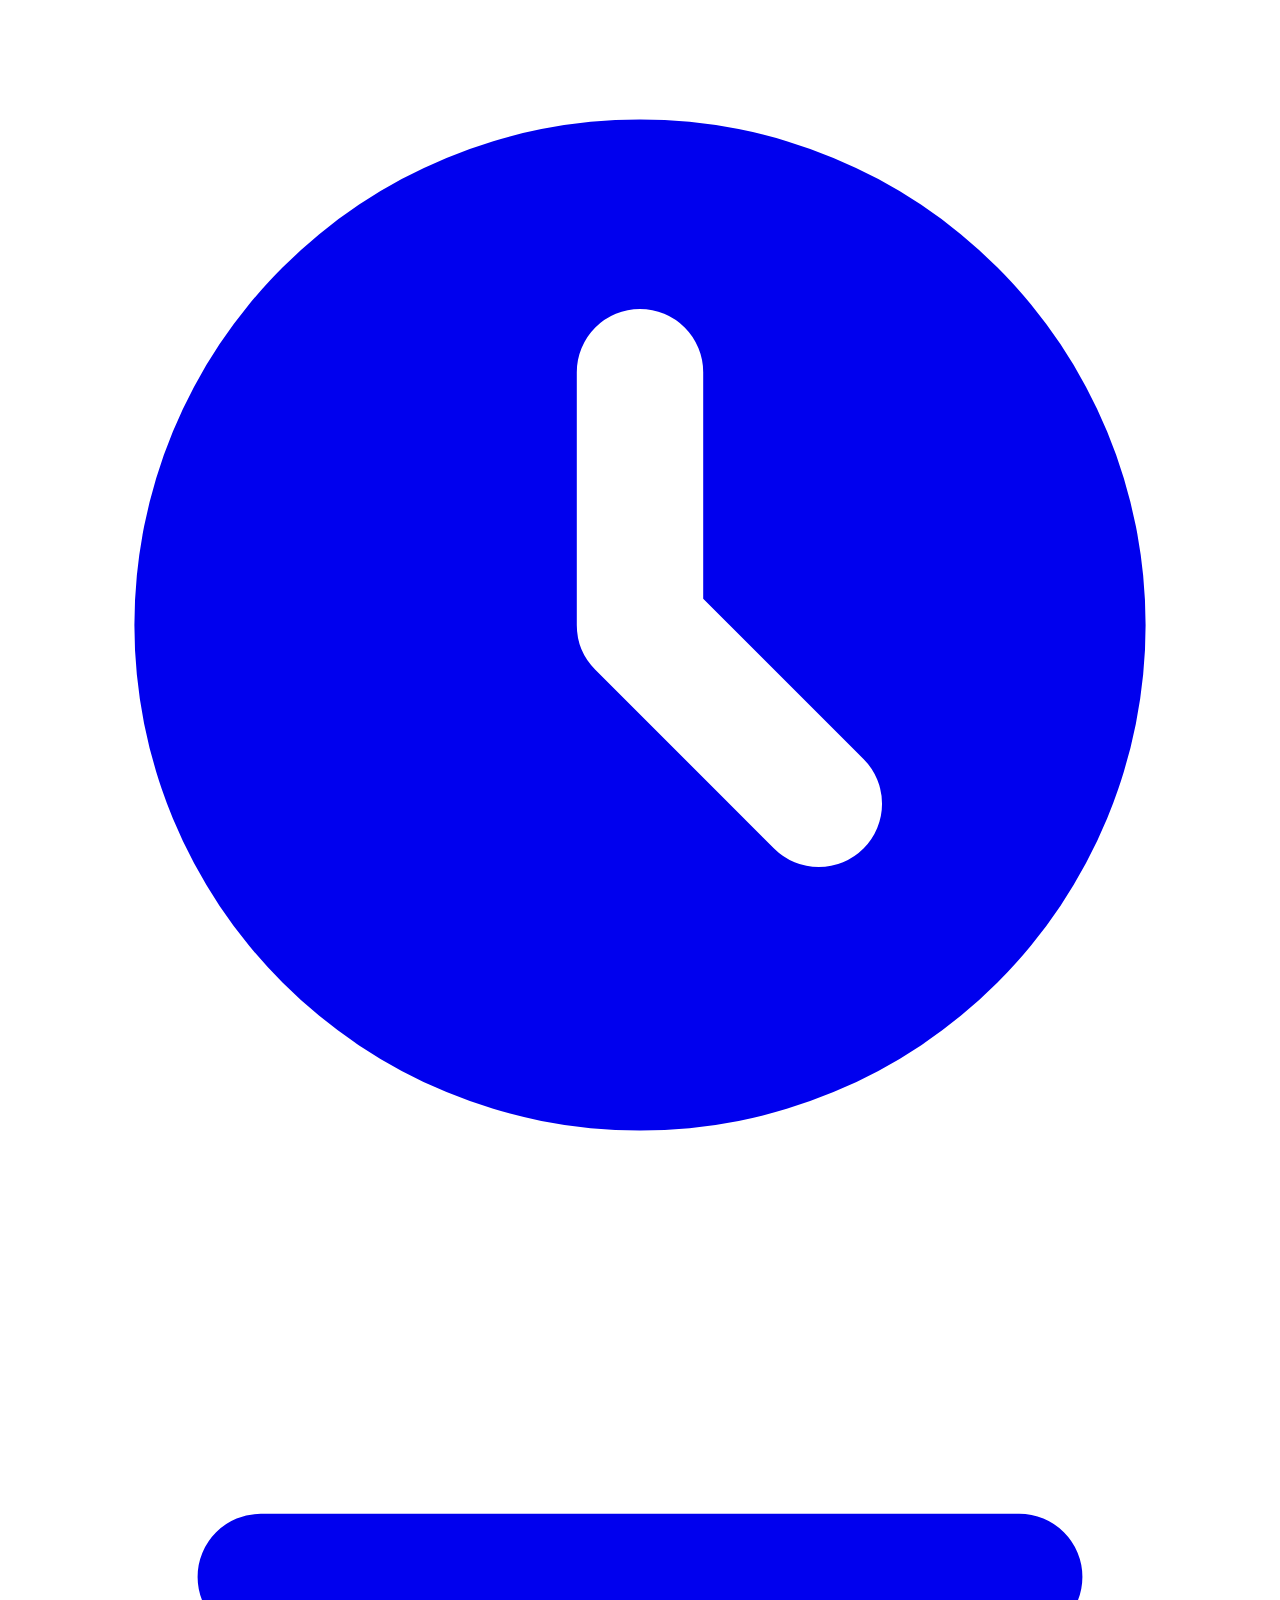
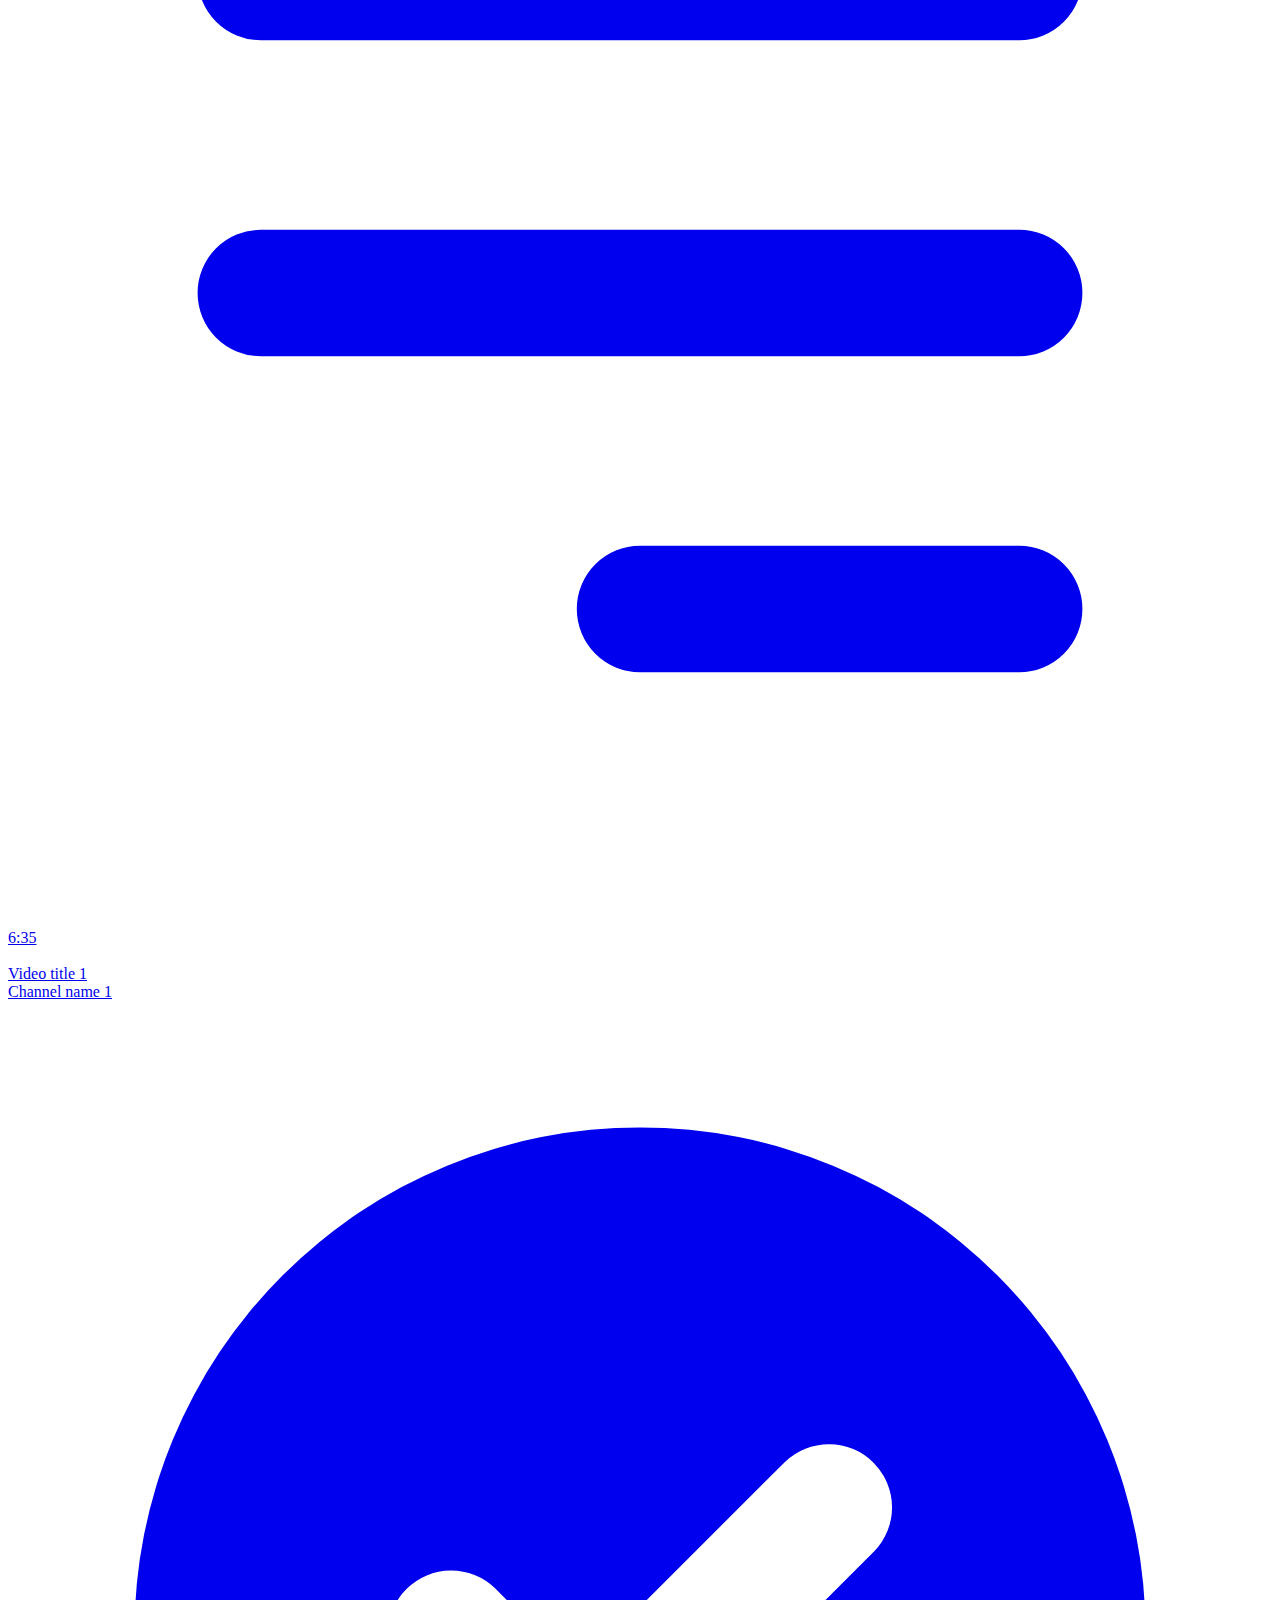
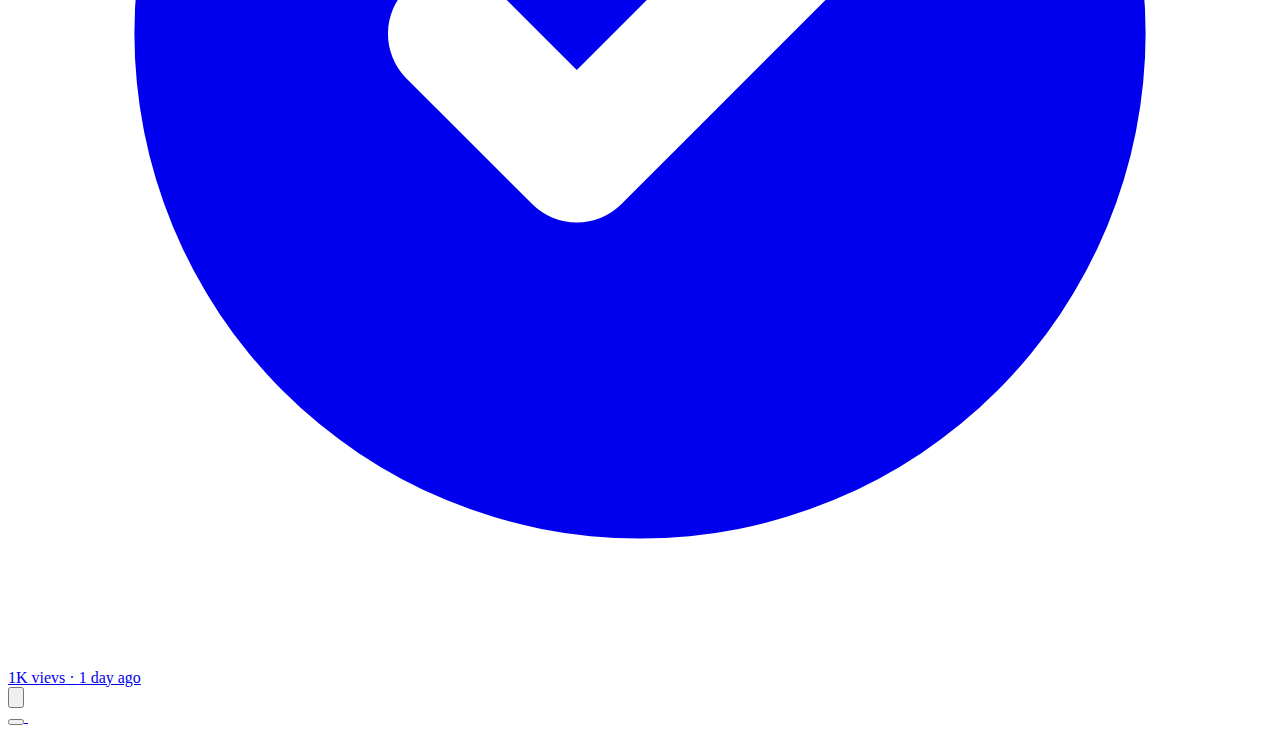
==== commit 1c73c8c4: "Update index.html" ====
--- a/index.html
+++ b/index.html
@@ -9,7 +9,10 @@
     <link rel="shortcut icon" href="https://www.youtube.com/s/desktop/01f7cad5/img/favicon.ico" type="image/x-icon">
     <script src="https://cdn.tailwindcss.com"></script>  
 </head>
-
+<syle>
+    body {scrollbar-color: #458245 #714826;    
+    scrollbar-width: auto;}
+    </style>
 <body class=" bg-gray-50 text-gray-600">
     <header class="flex fixed z-30 w-full bg-white">
         <!-- header left part -->
@@ -90,7 +93,7 @@
         </div>
     </header>
     <!-- side bar start -->
-    <aside class="w-64 max-h-screen  overflow-auto  top-0 pt-12 bg-white z-20">
+    <aside class="w-64 max-h-screen fixed overflow-hidden hover:overflow-y-auto transition ease-in-out scroll-smooth top-0 pt-12 bg-white z-20">
         <section class="py-2 border-b">
             <ul>
                 <li>
@@ -287,7 +290,7 @@
     </aside>
     <!--categories-->
     <section class="pt-14 pl-64  fixed bg-white w-full z-10">
-        <div class=" px-4 py-3 border-t border-b flex space-x-3 overflow-hidden text-sm whitespace-nowrap">
+        <div class=" px-4 py-3 border-t border-b flex space-x-3 overflow-hidden  hover:overflow-x-auto transition scroll-smooth ease-in-out  text-sm whitespace-nowrap">
             <a href="#" class="px-3 py-1 transition bg-gray-600 border border-gray-700 rounded-full hover:bg-gray-500 text-white">All</a>
             <a href="#" class="px-3 py-1 transition bg-gray-100 border border-gray-300 rounded-full hover:bg-gray-200">Trucks</a>
             <a href="#" class="px-3 py-1 transition bg-gray-100 border border-gray-300 rounded-full hover:bg-gray-200">Tools</a>
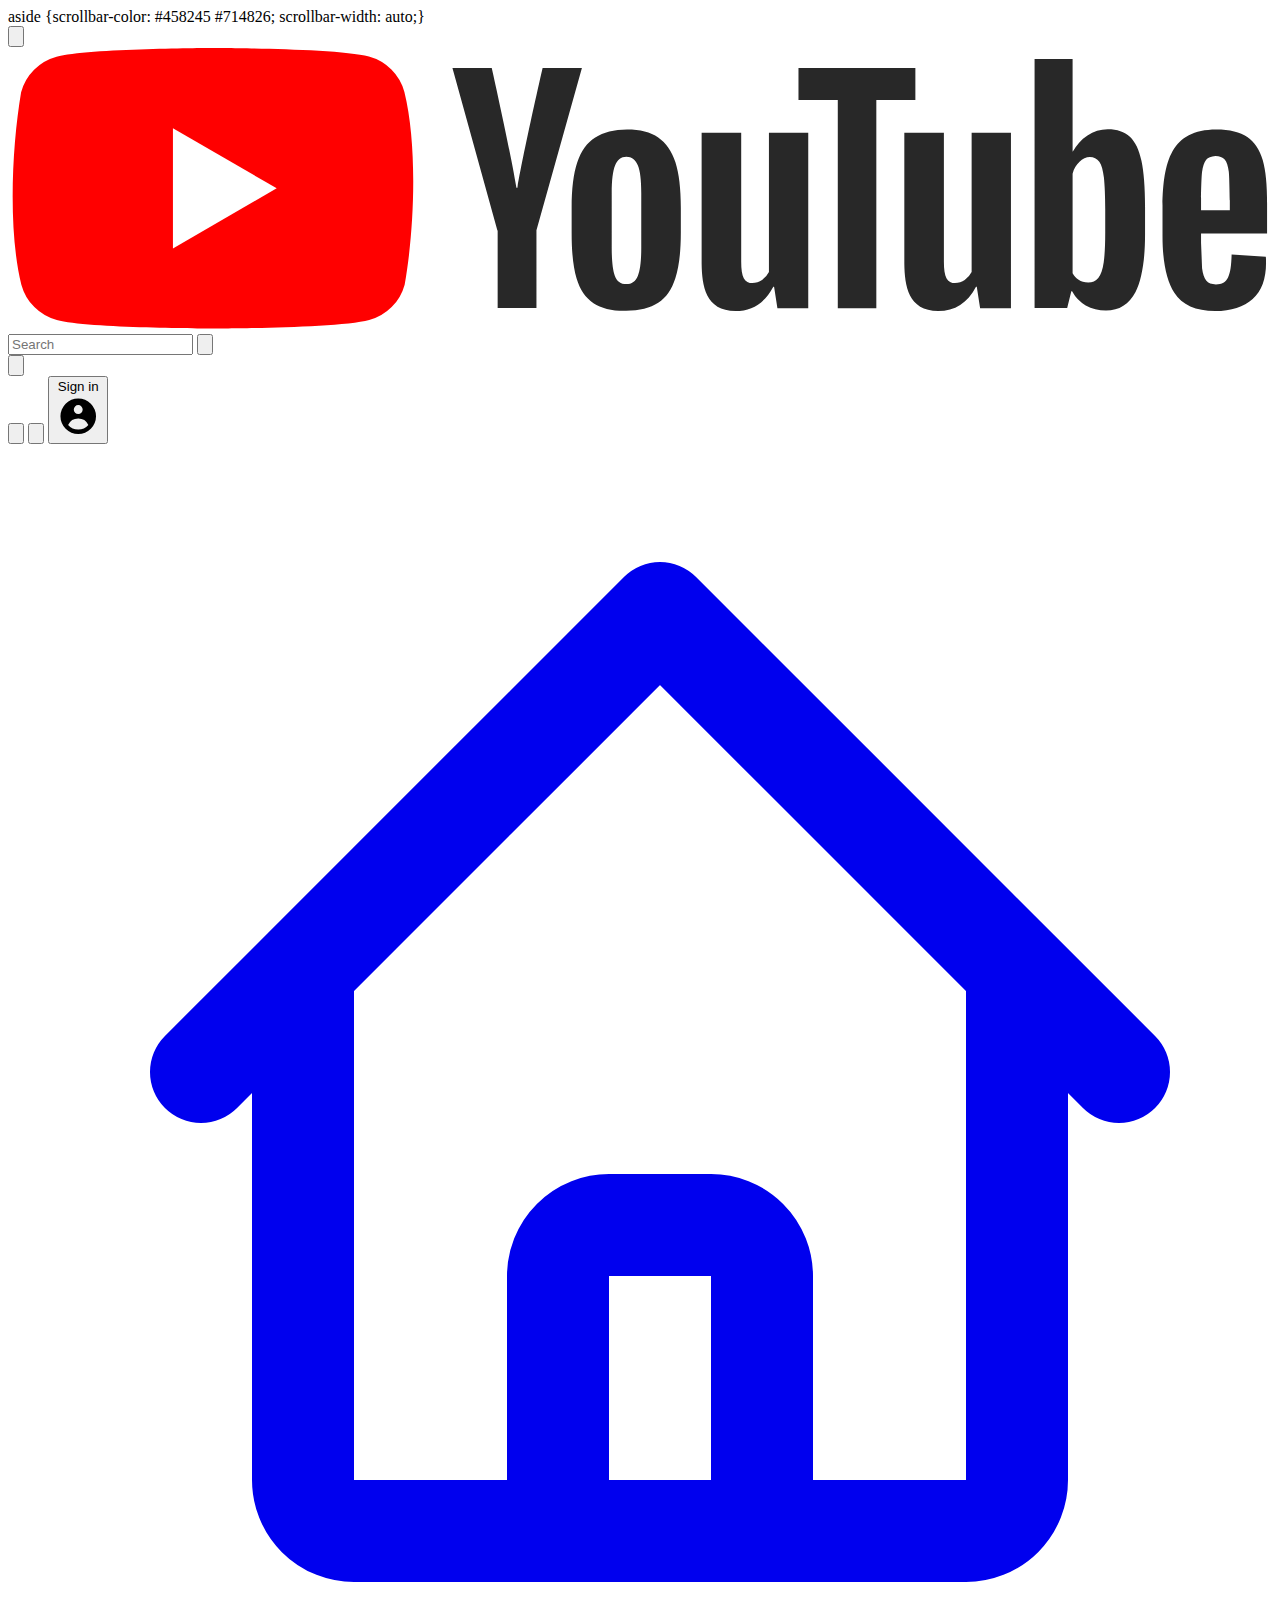
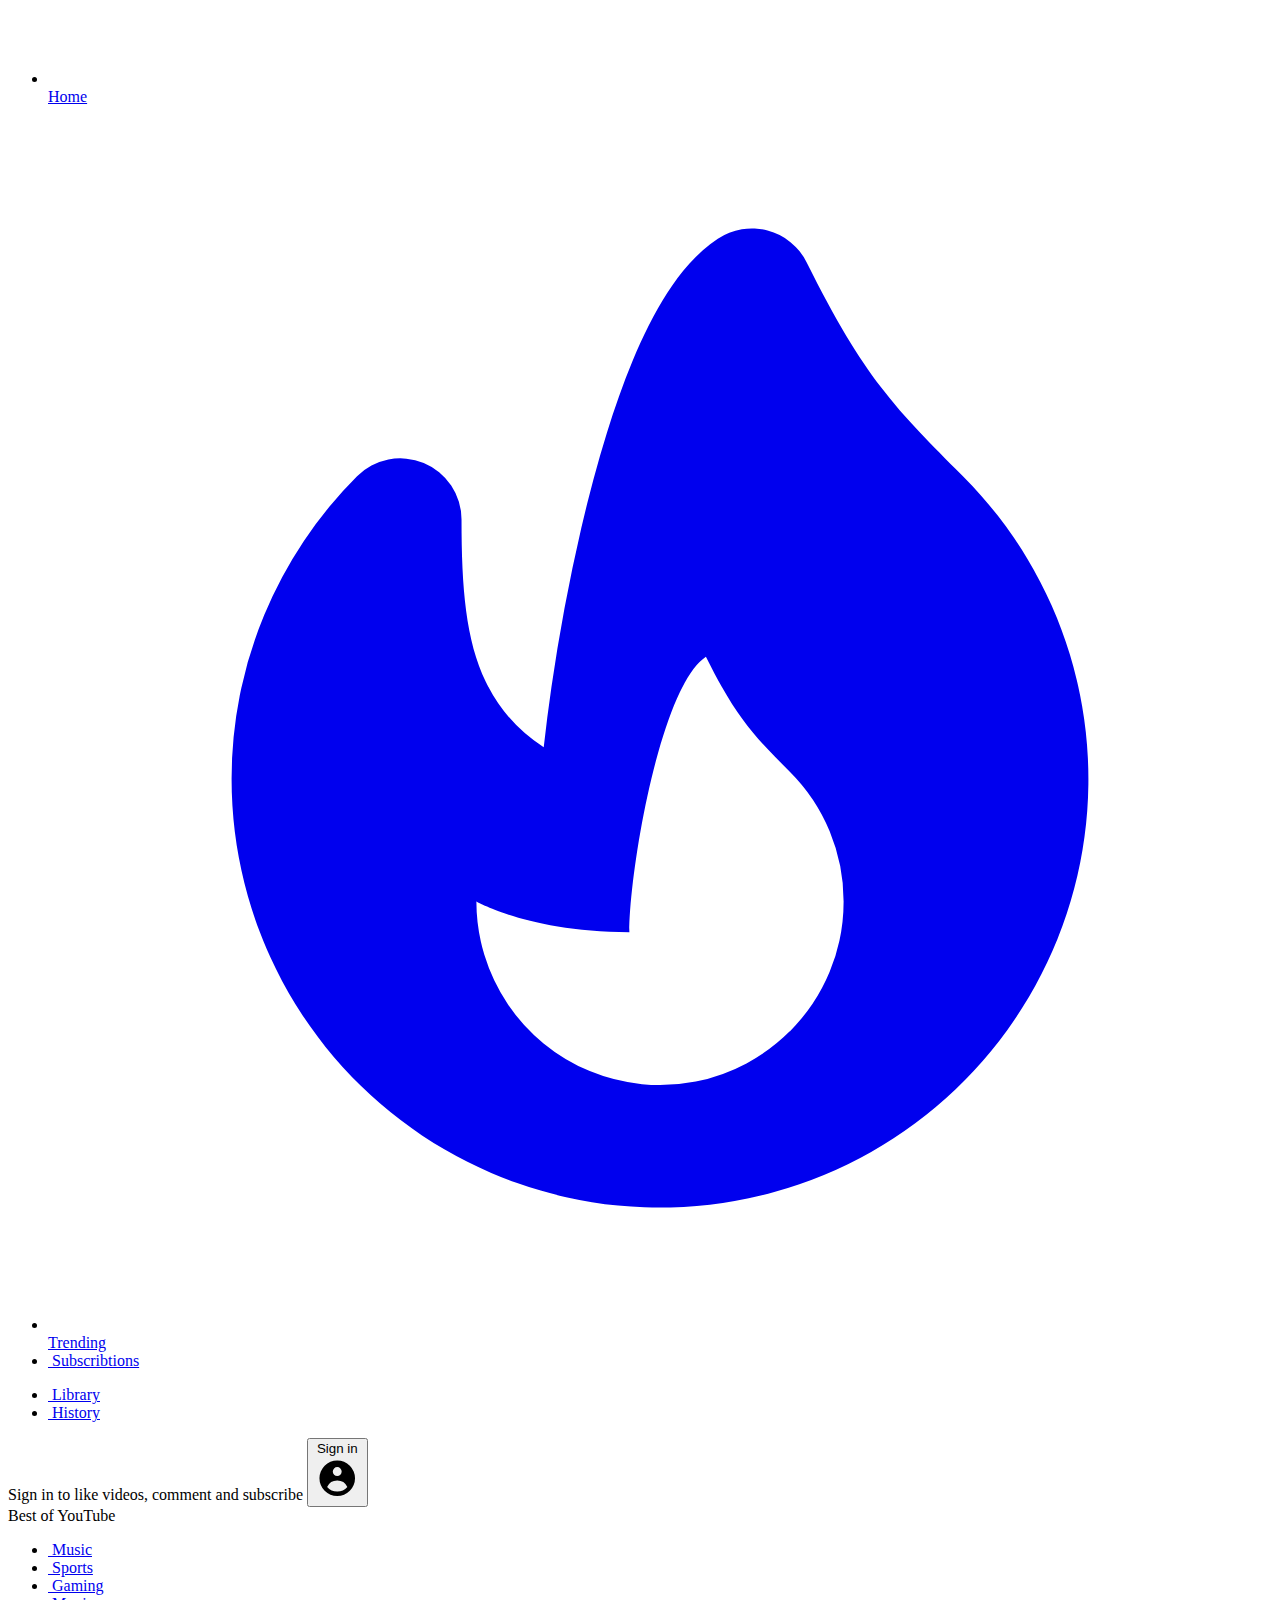
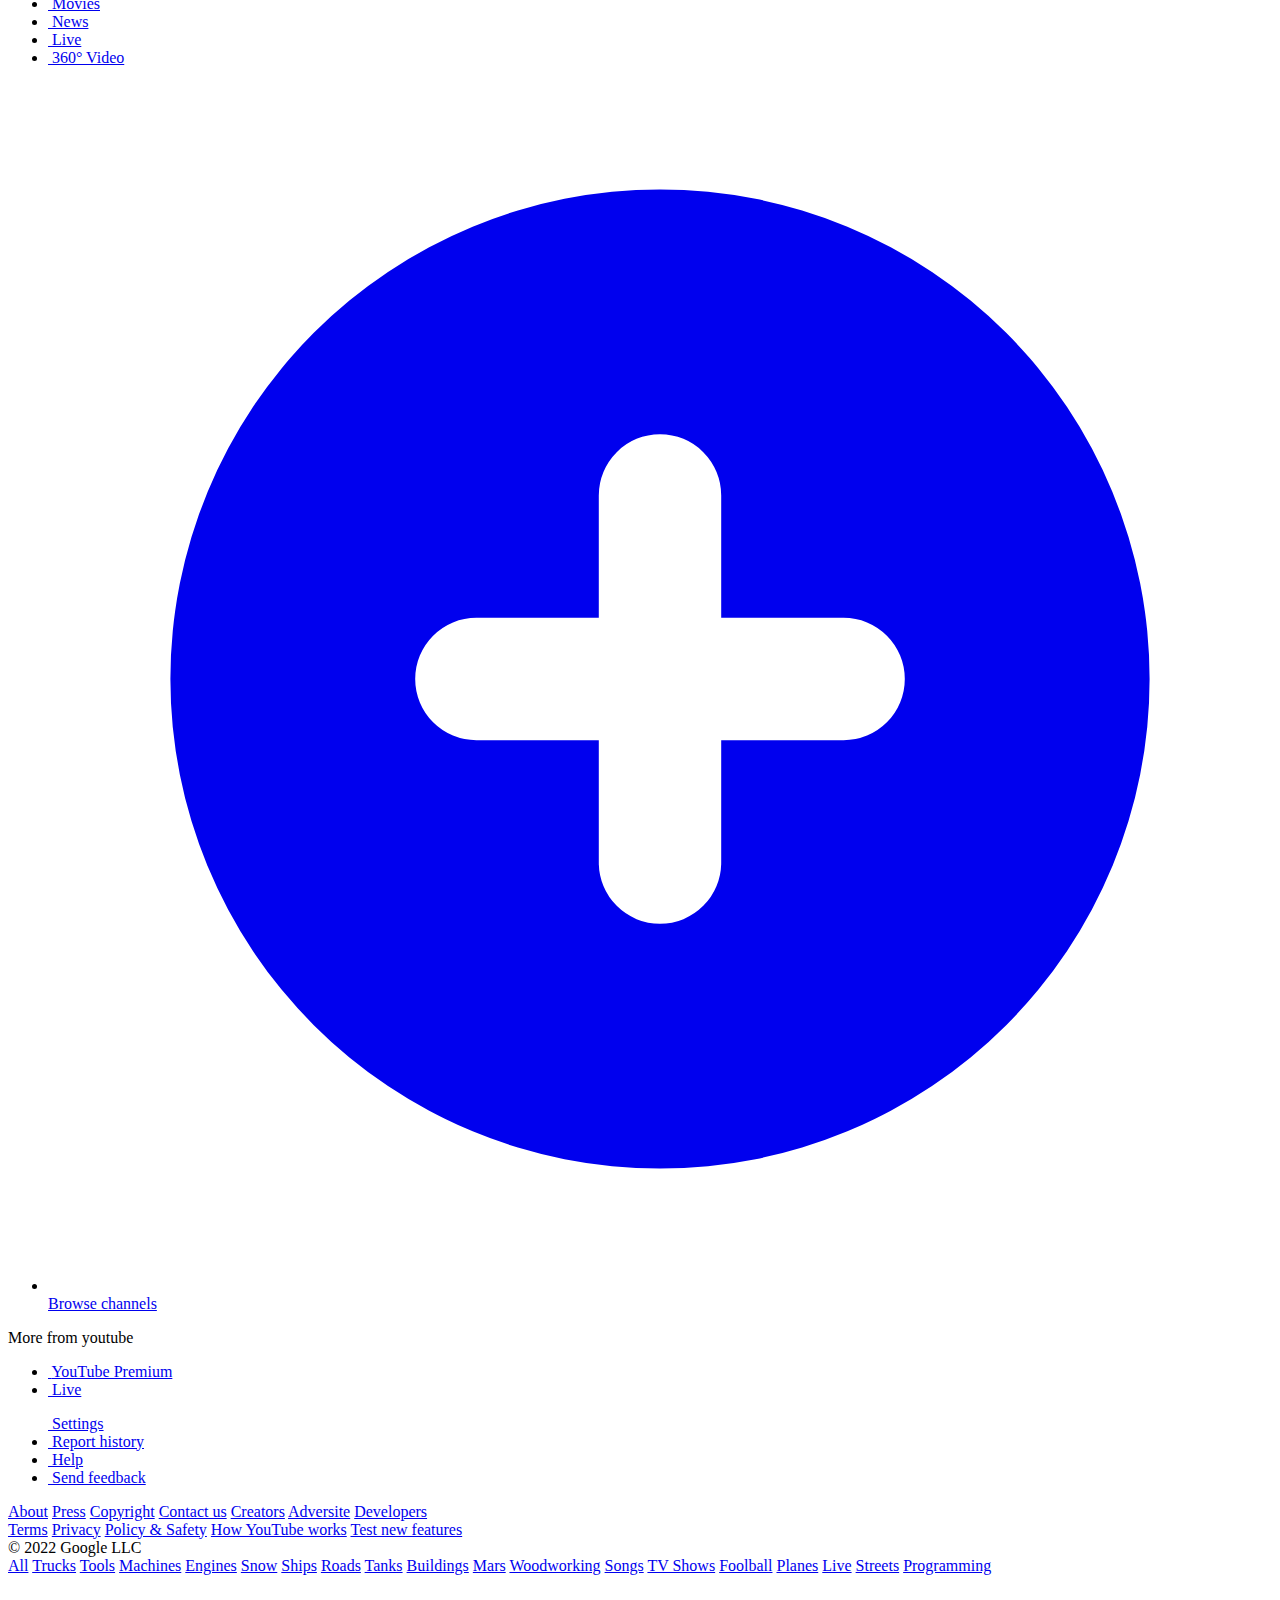
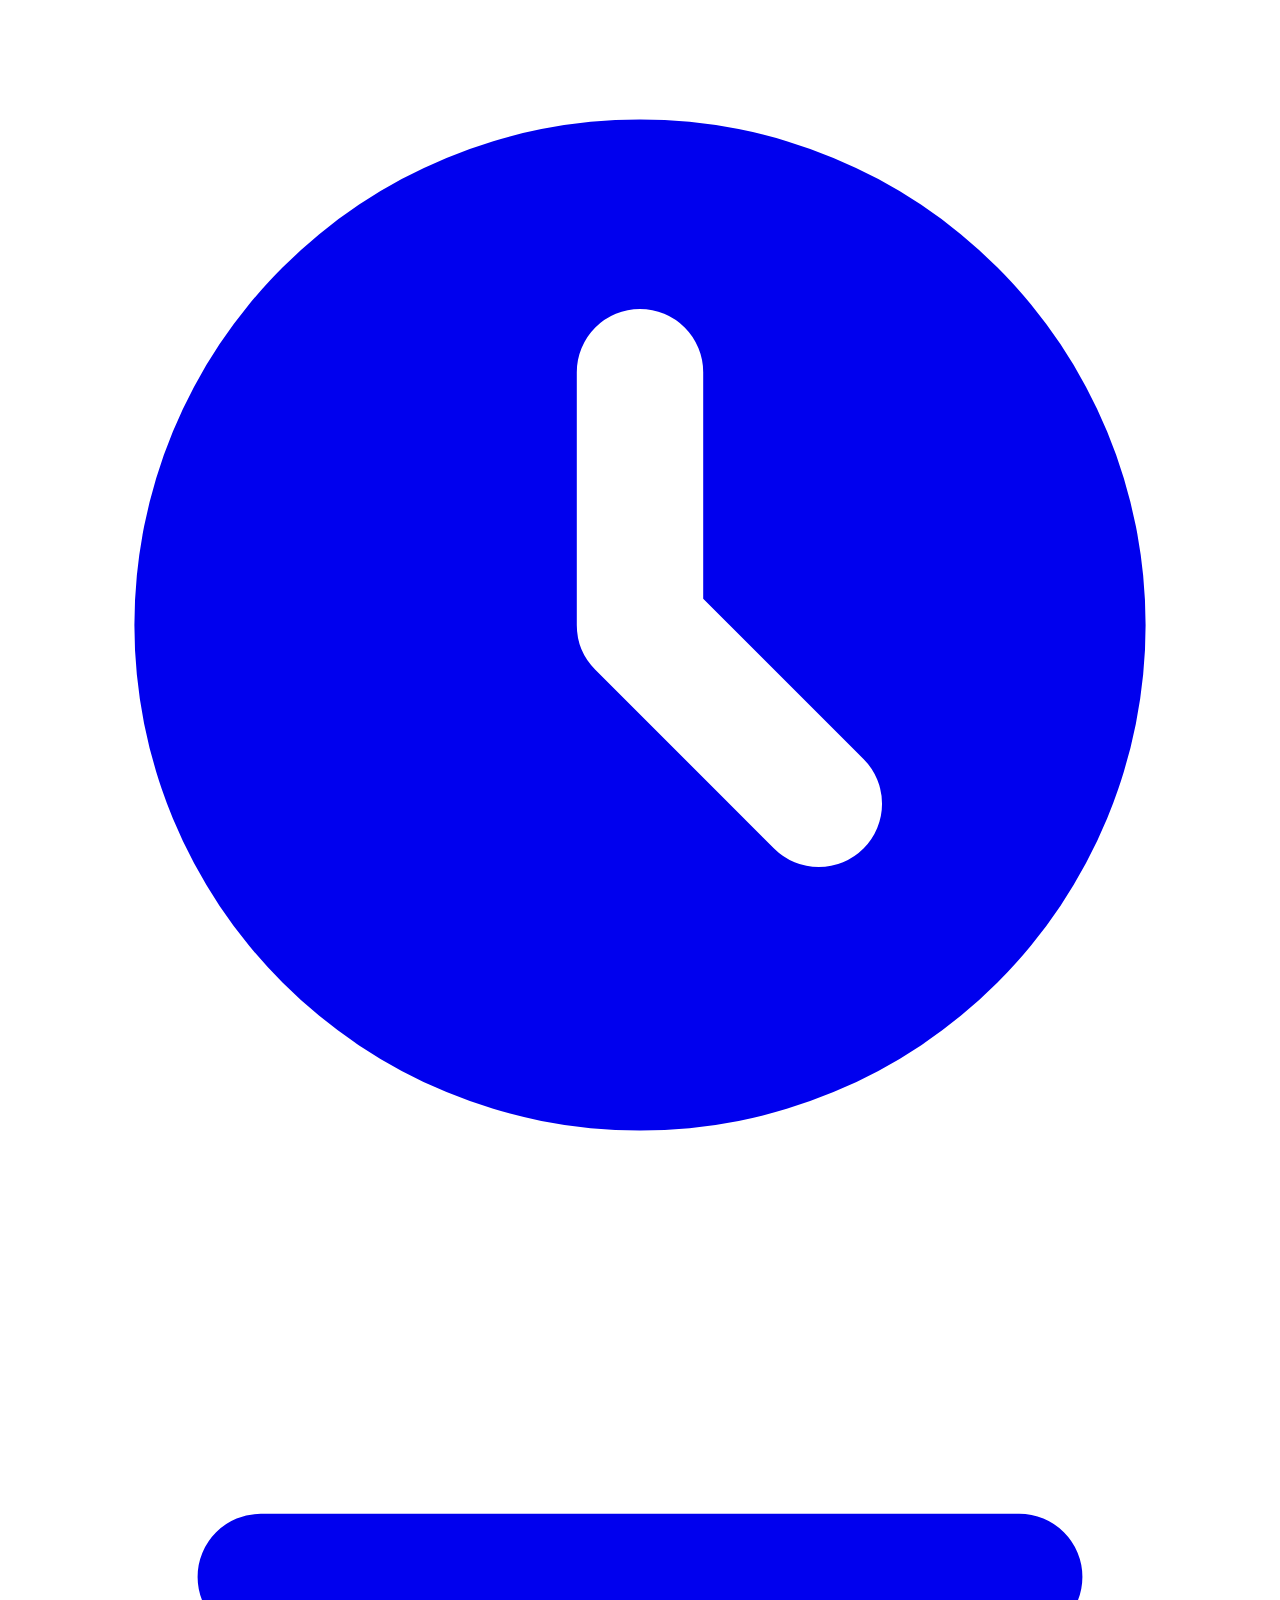
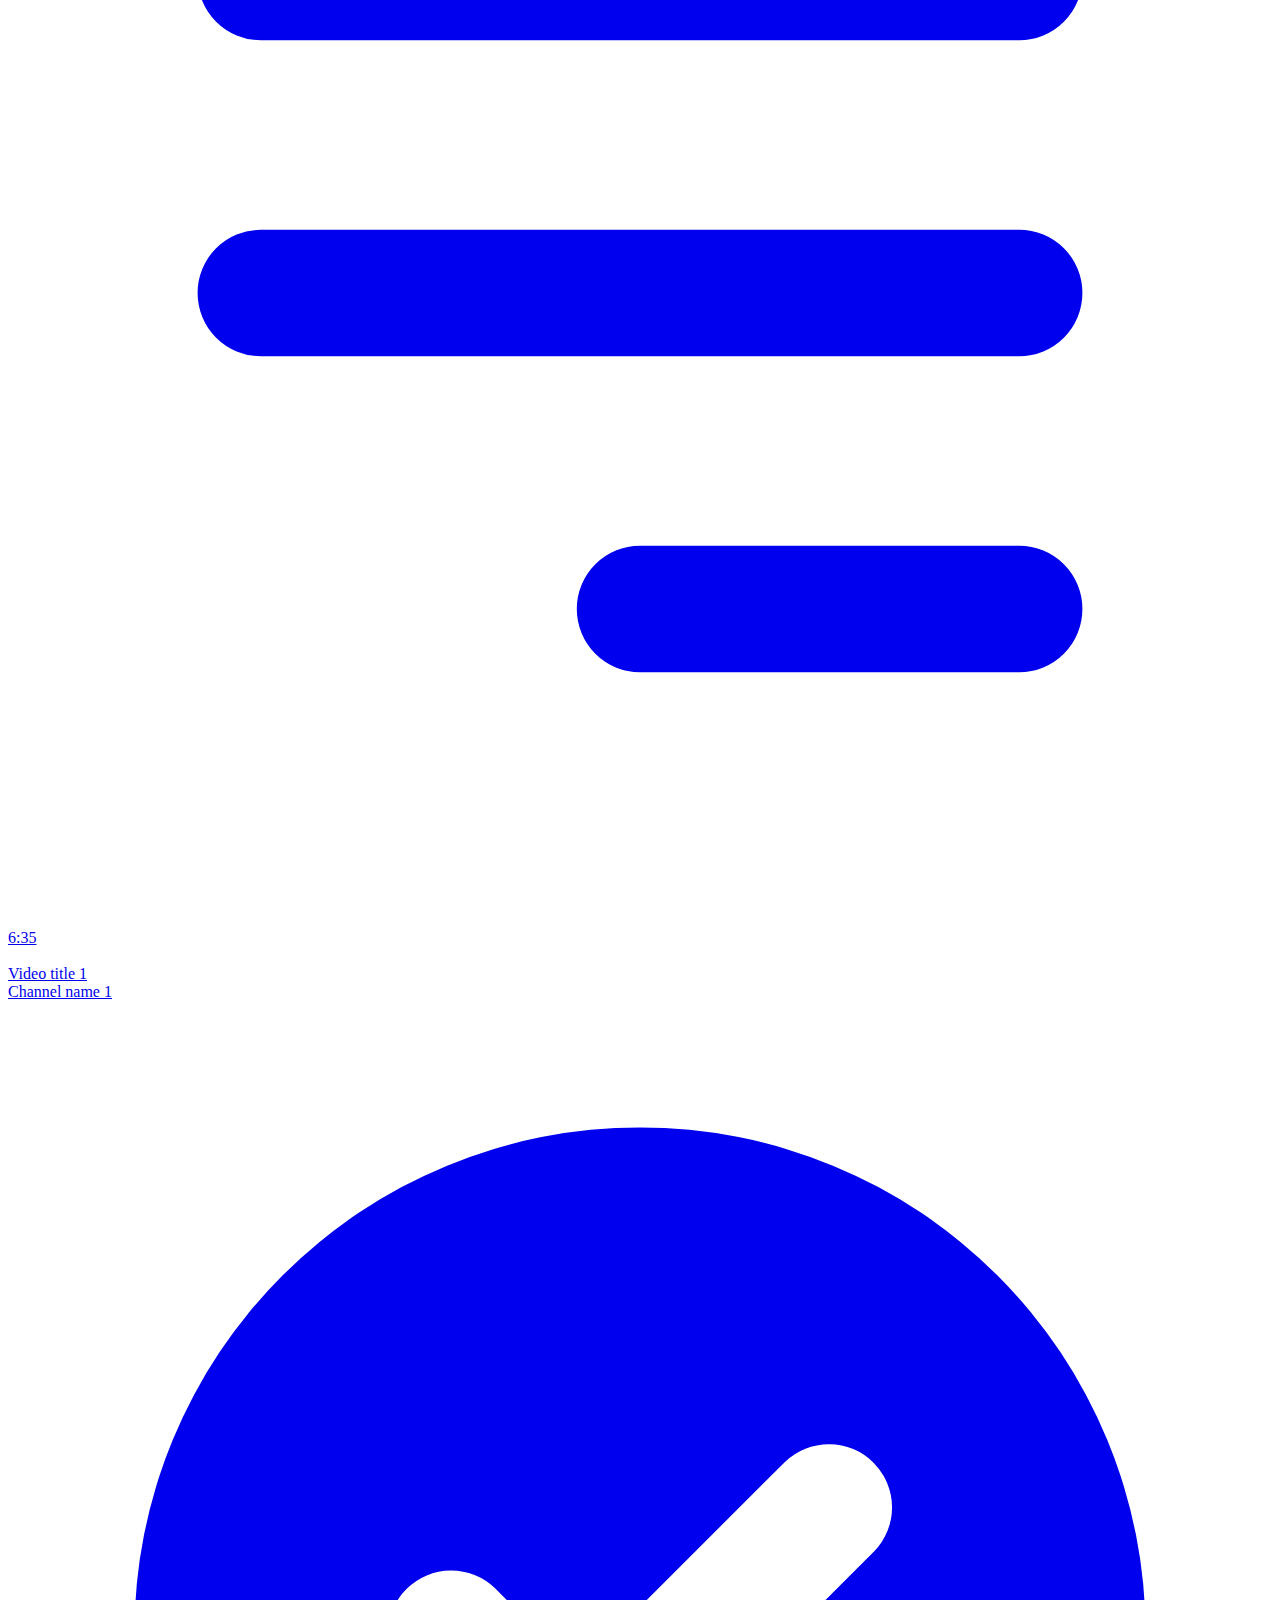
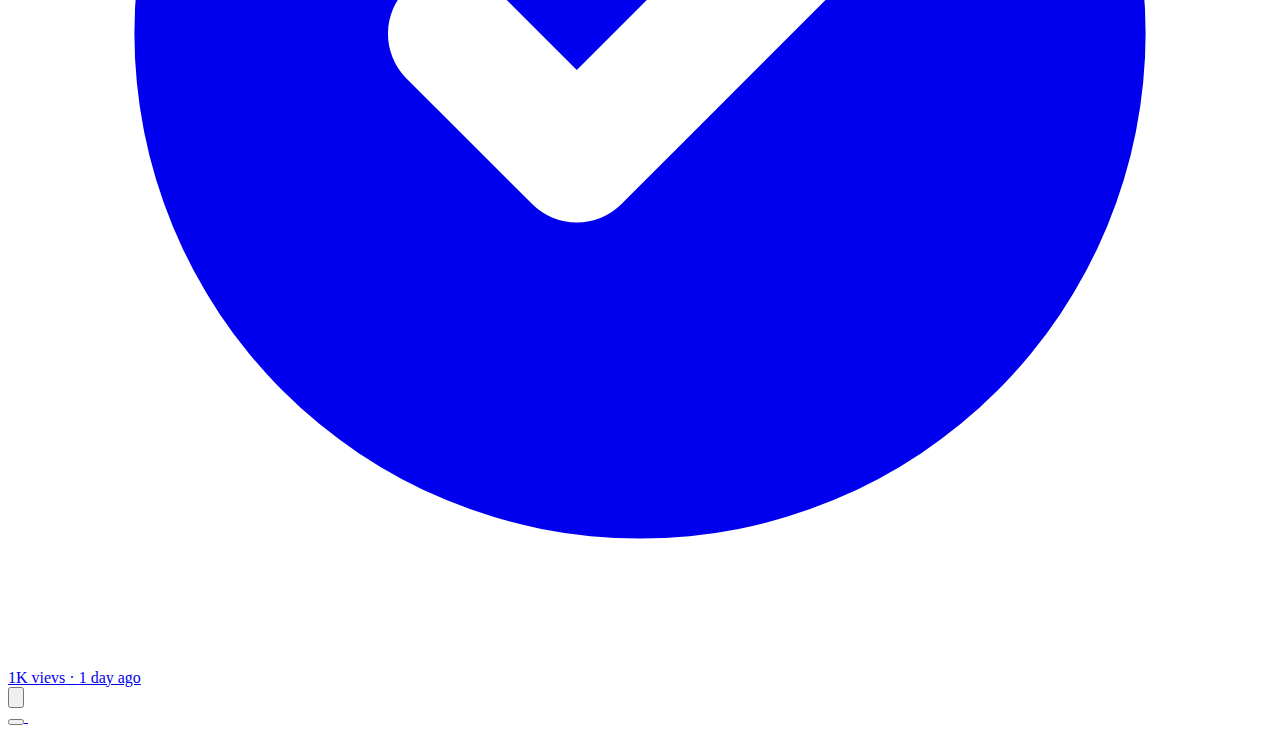
==== commit f81f2727: "Update index.html" ====
--- a/index.html
+++ b/index.html
@@ -10,7 +10,7 @@
     <script src="https://cdn.tailwindcss.com"></script>  
 </head>
 <syle>
-    body {scrollbar-color: #458245 #714826;    
+    aside {scrollbar-color: #458245 #714826;    
     scrollbar-width: auto;}
     </style>
 <body class=" bg-gray-50 text-gray-600">
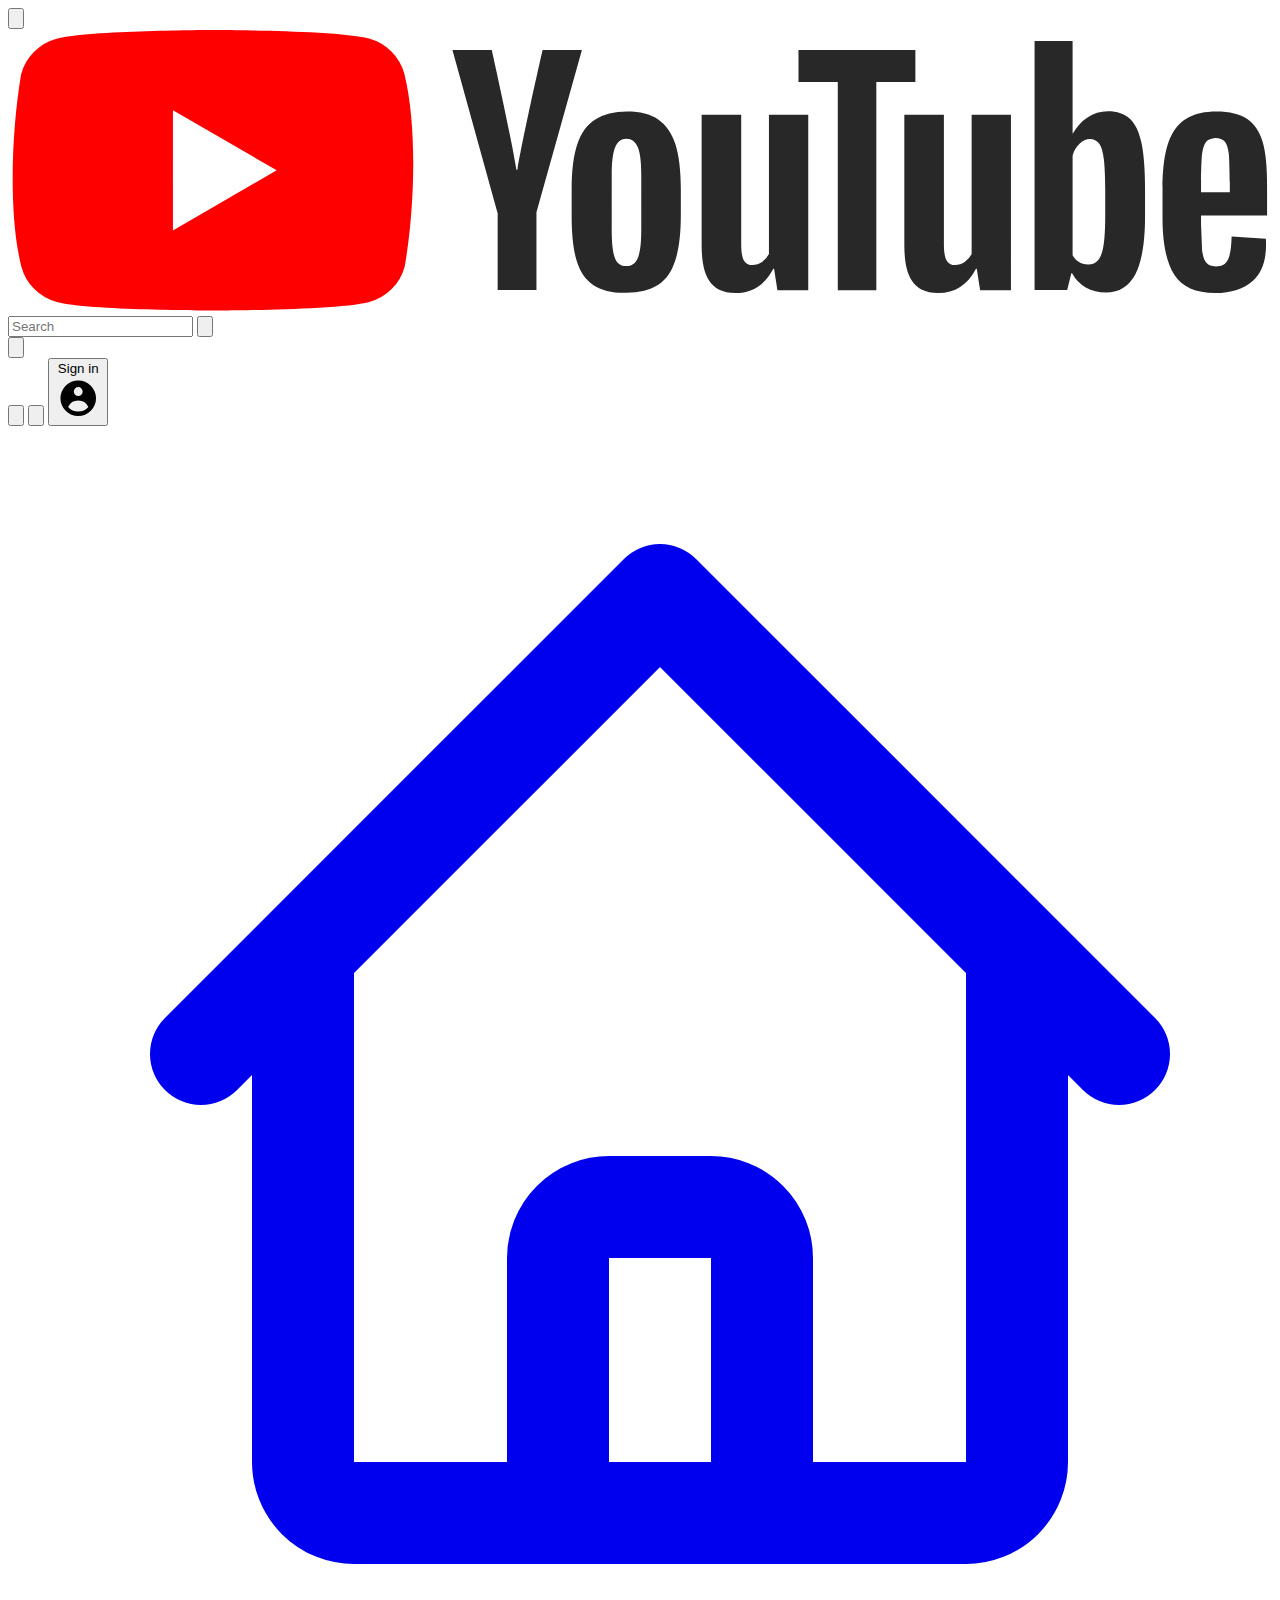
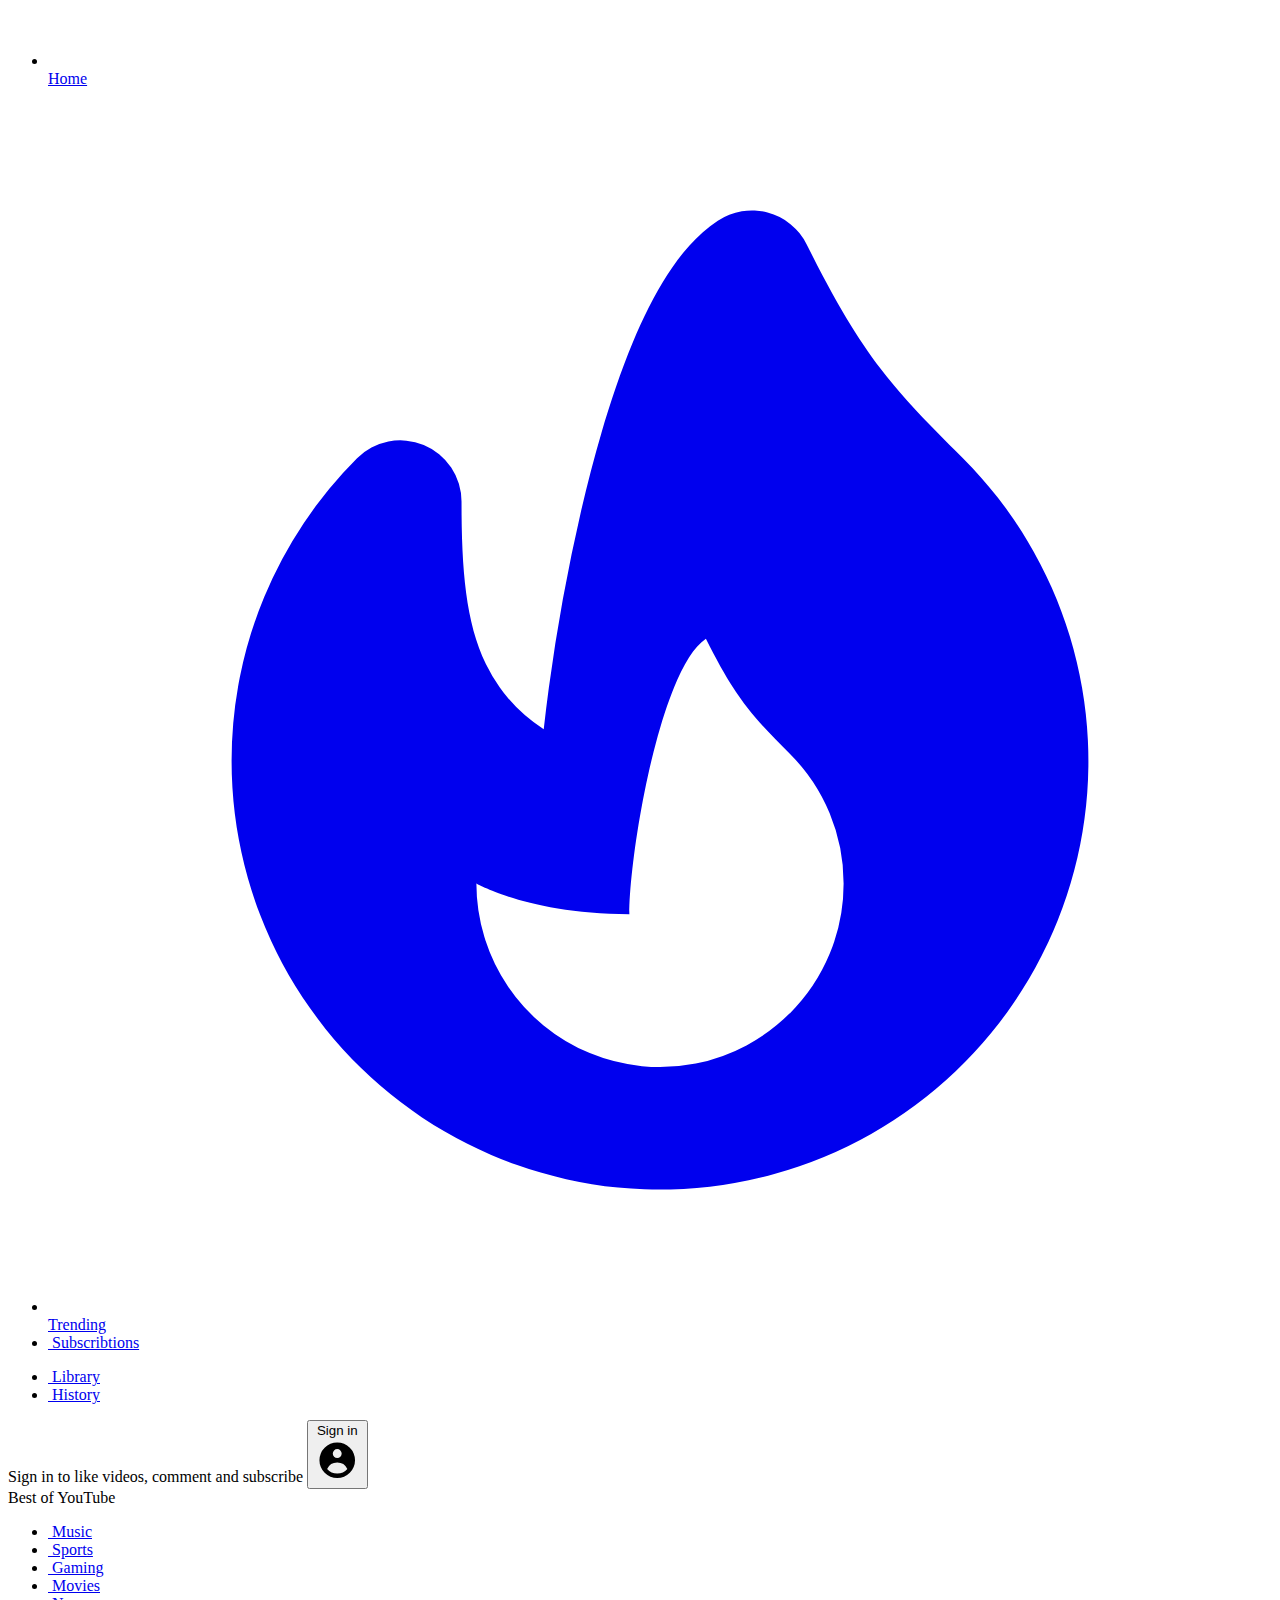
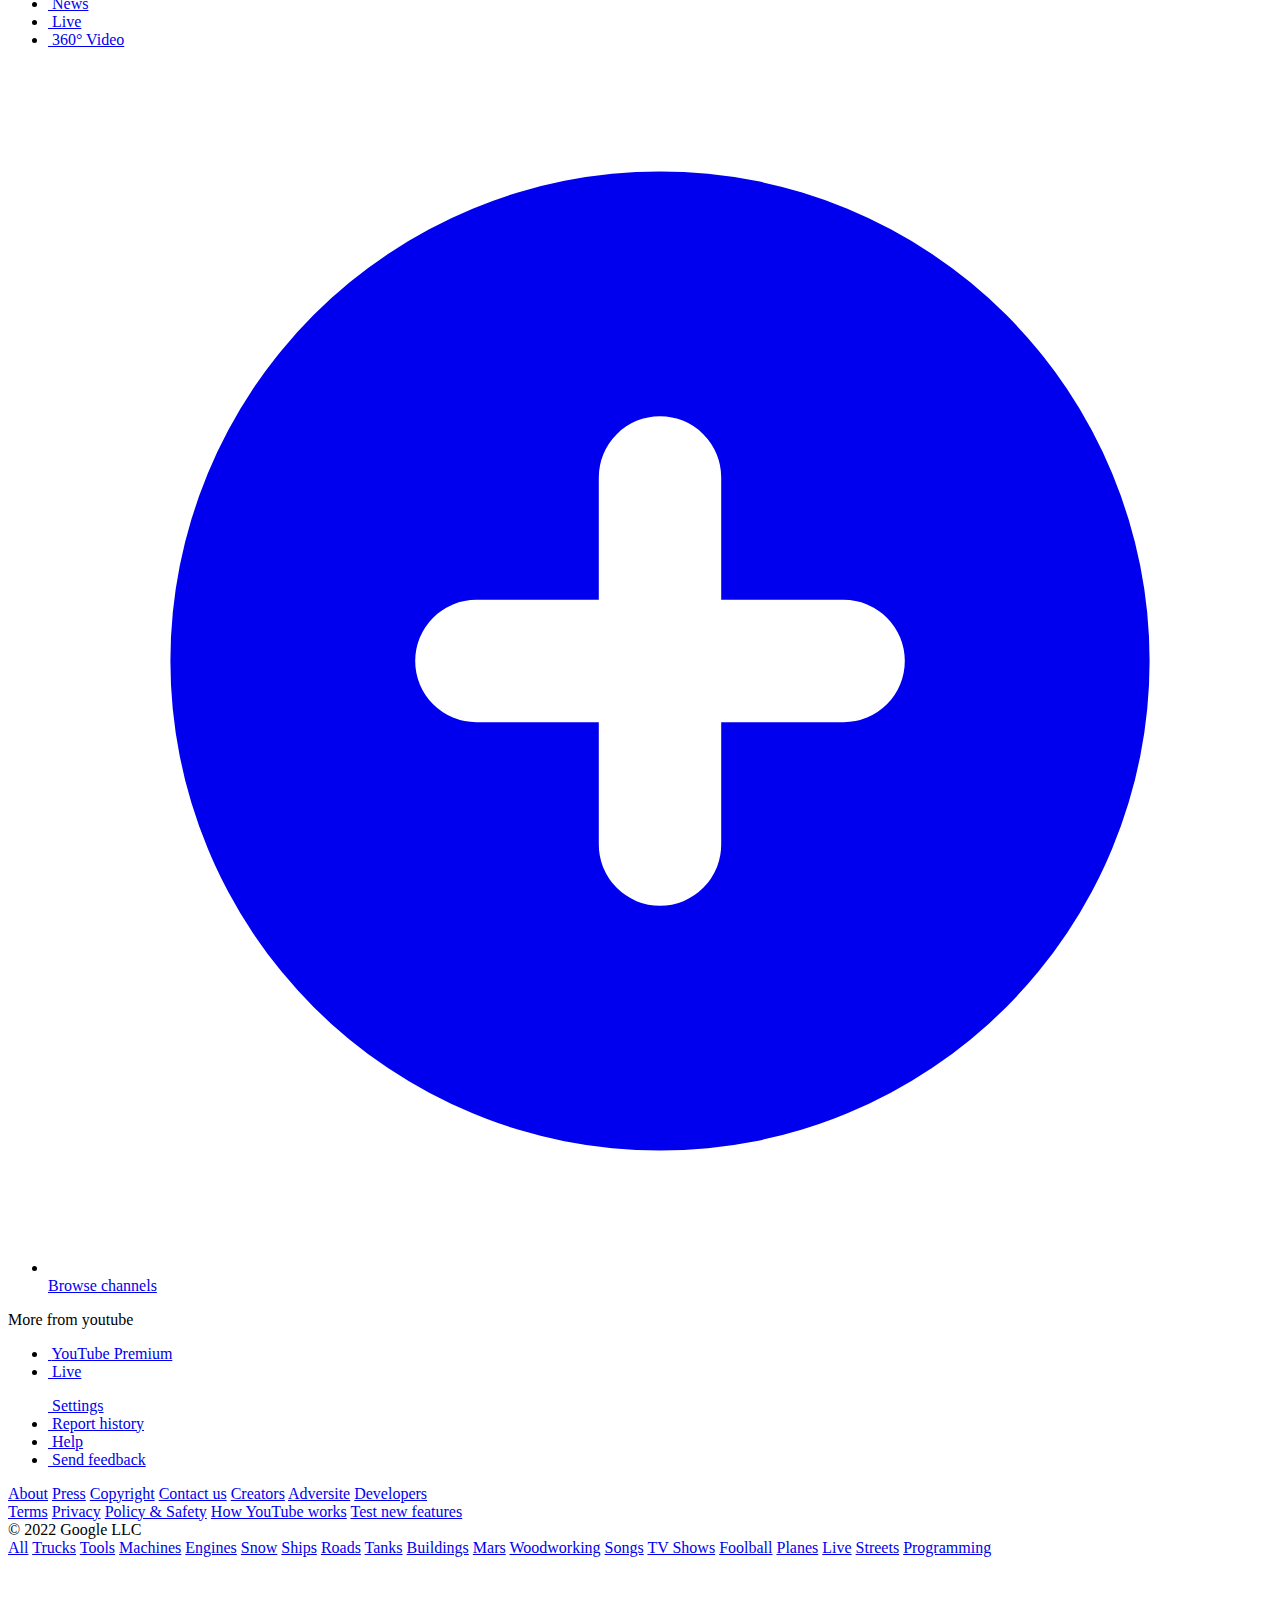
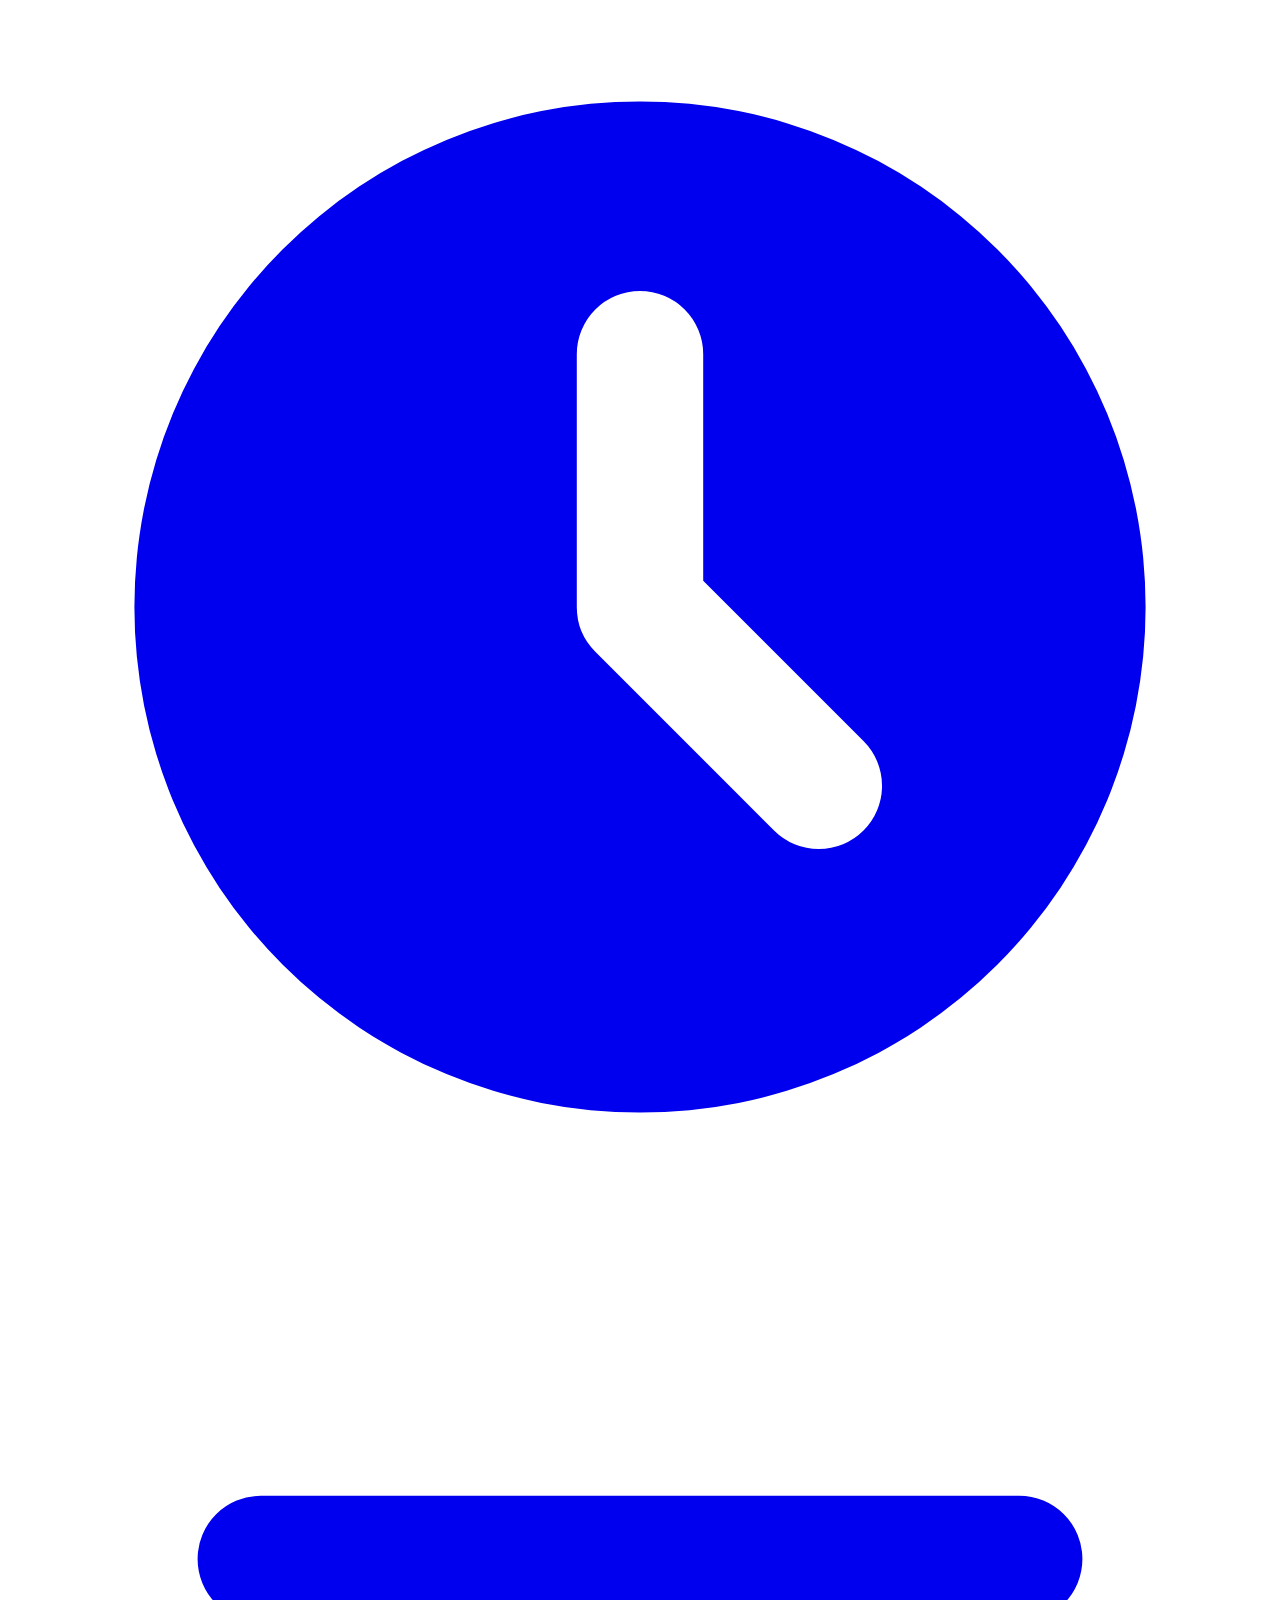
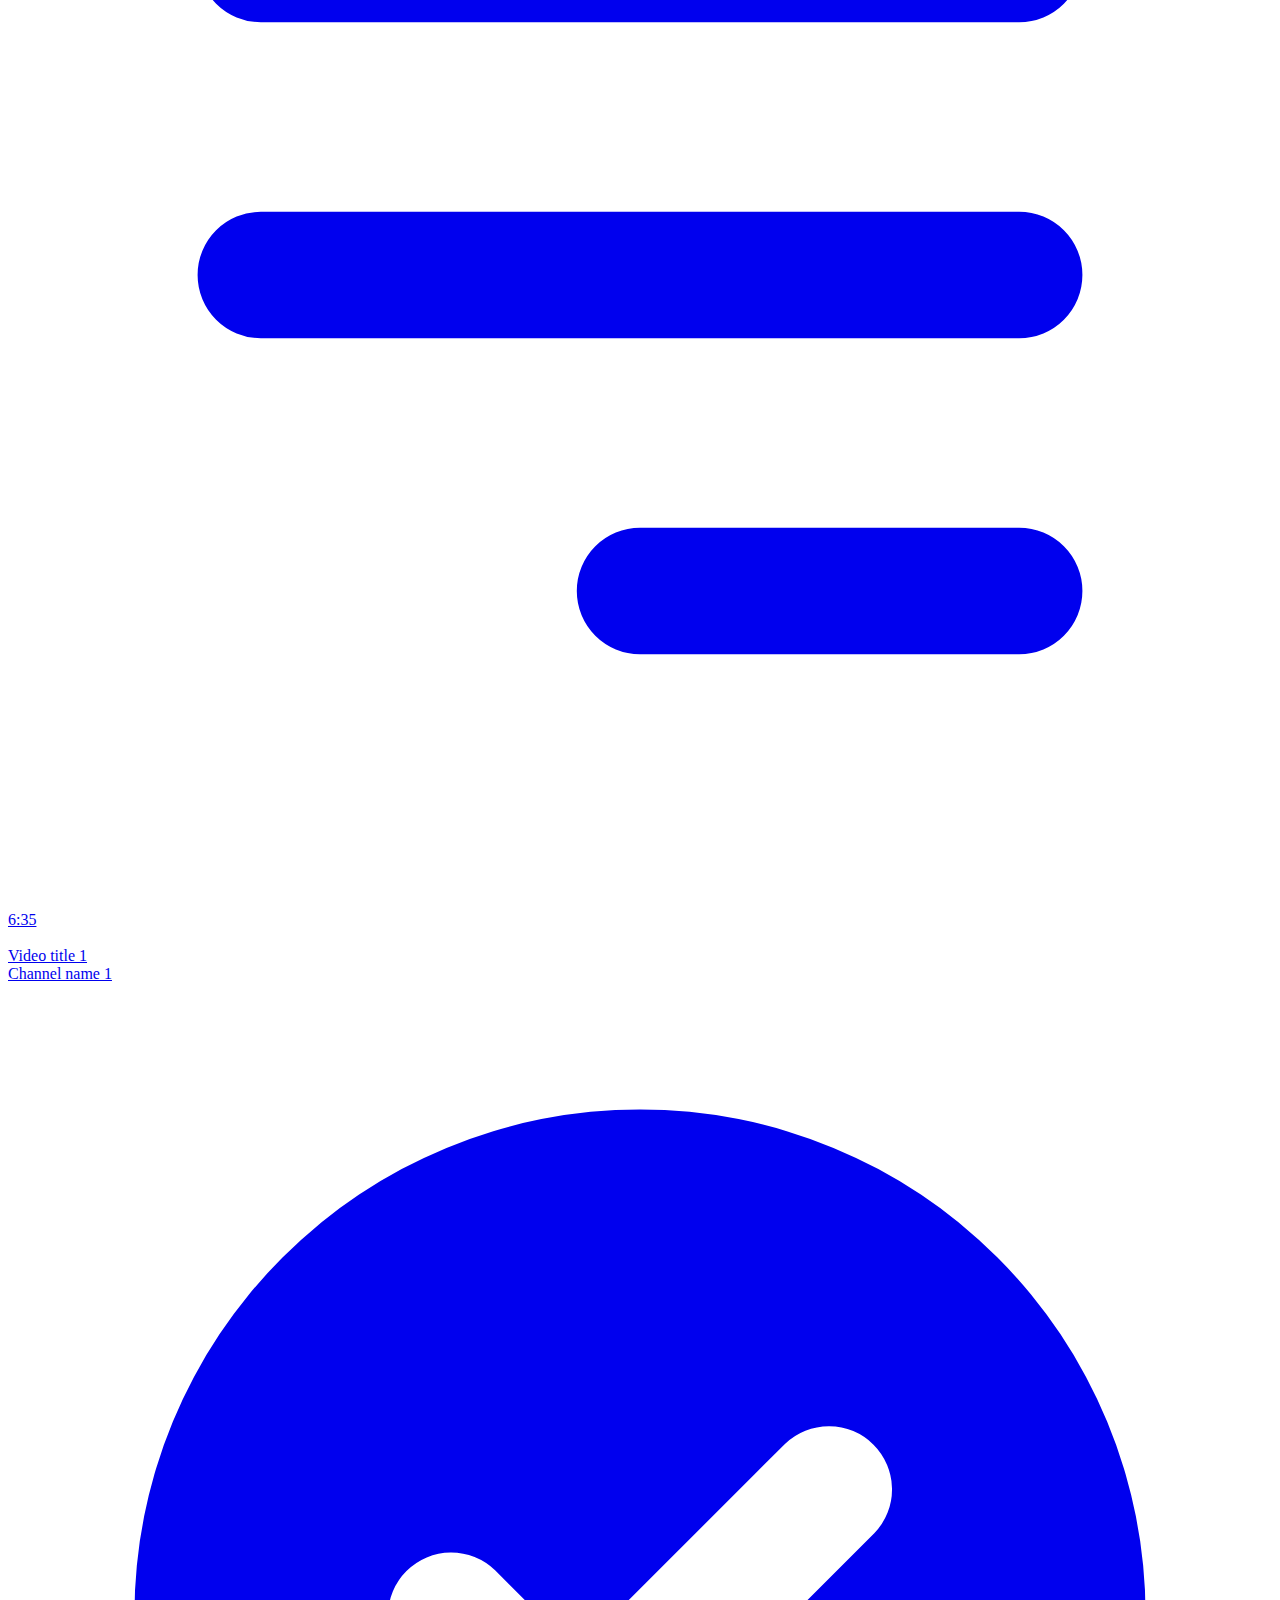
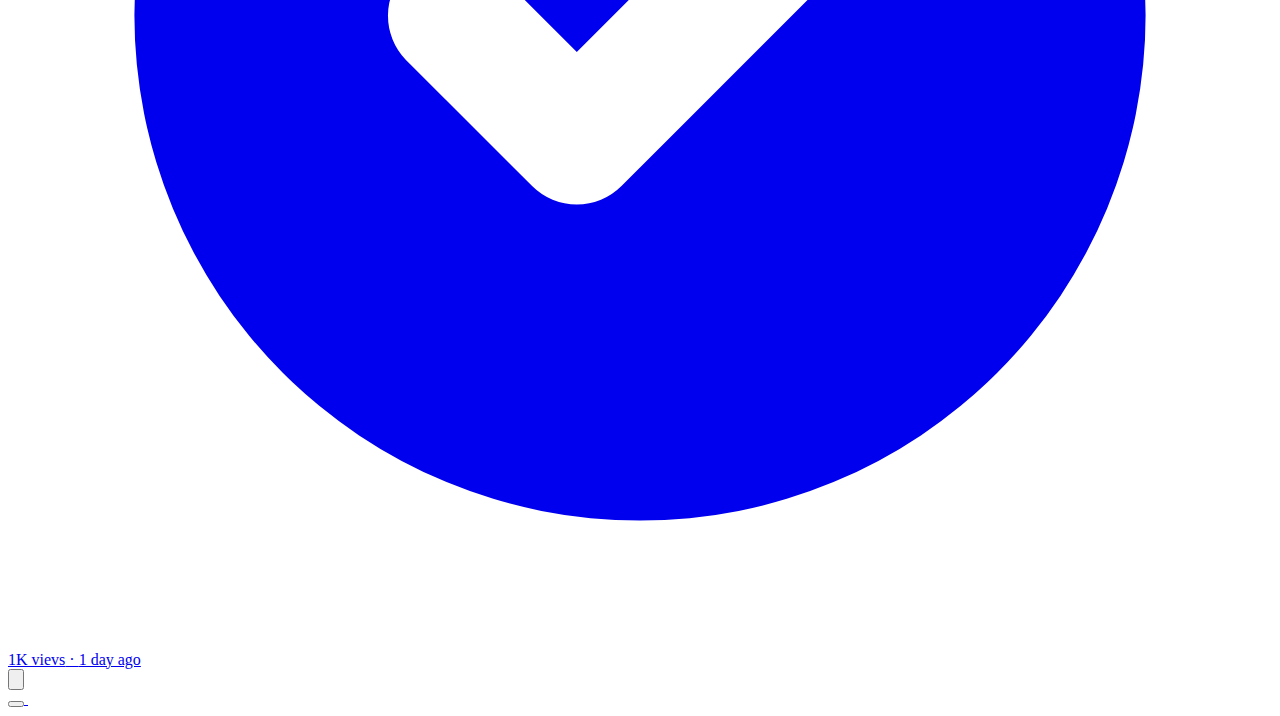
==== commit 792ed1d9: "Add files via upload" ====
--- a/index.html
+++ b/index.html
@@ -6,13 +6,10 @@
     <meta http-equiv="X-UA-Compatible" content="IE=edge">
     <meta name="viewport" content="width=device-width, initial-scale=1.0">
     <title>YouTube clone by AL</title>
-    <link rel="shortcut icon" href="https://www.youtube.com/s/desktop/01f7cad5/img/favicon.ico" type="image/x-icon">
+    <link rel="shortcut icon" href="https://www.youtube.com/s/desktop/01f7cad5/img/favicon.ico" type="image/x-icon">    
+    <link rel="stylesheet" href="/style.css">
     <script src="https://cdn.tailwindcss.com"></script>  
 </head>
-<syle>
-    aside {scrollbar-color: #458245 #714826;    
-    scrollbar-width: auto;}
-    </style>
 <body class=" bg-gray-50 text-gray-600">
     <header class="flex fixed z-30 w-full bg-white">
         <!-- header left part -->
--- a/style.css
+++ b/style.css
@@ -0,0 +1,8 @@
+
+::-webkit-scrollbar{
+    width: 2px;
+    height: 3px;
+    background-color:rgb(177, 174, 174);
+
+
+}
